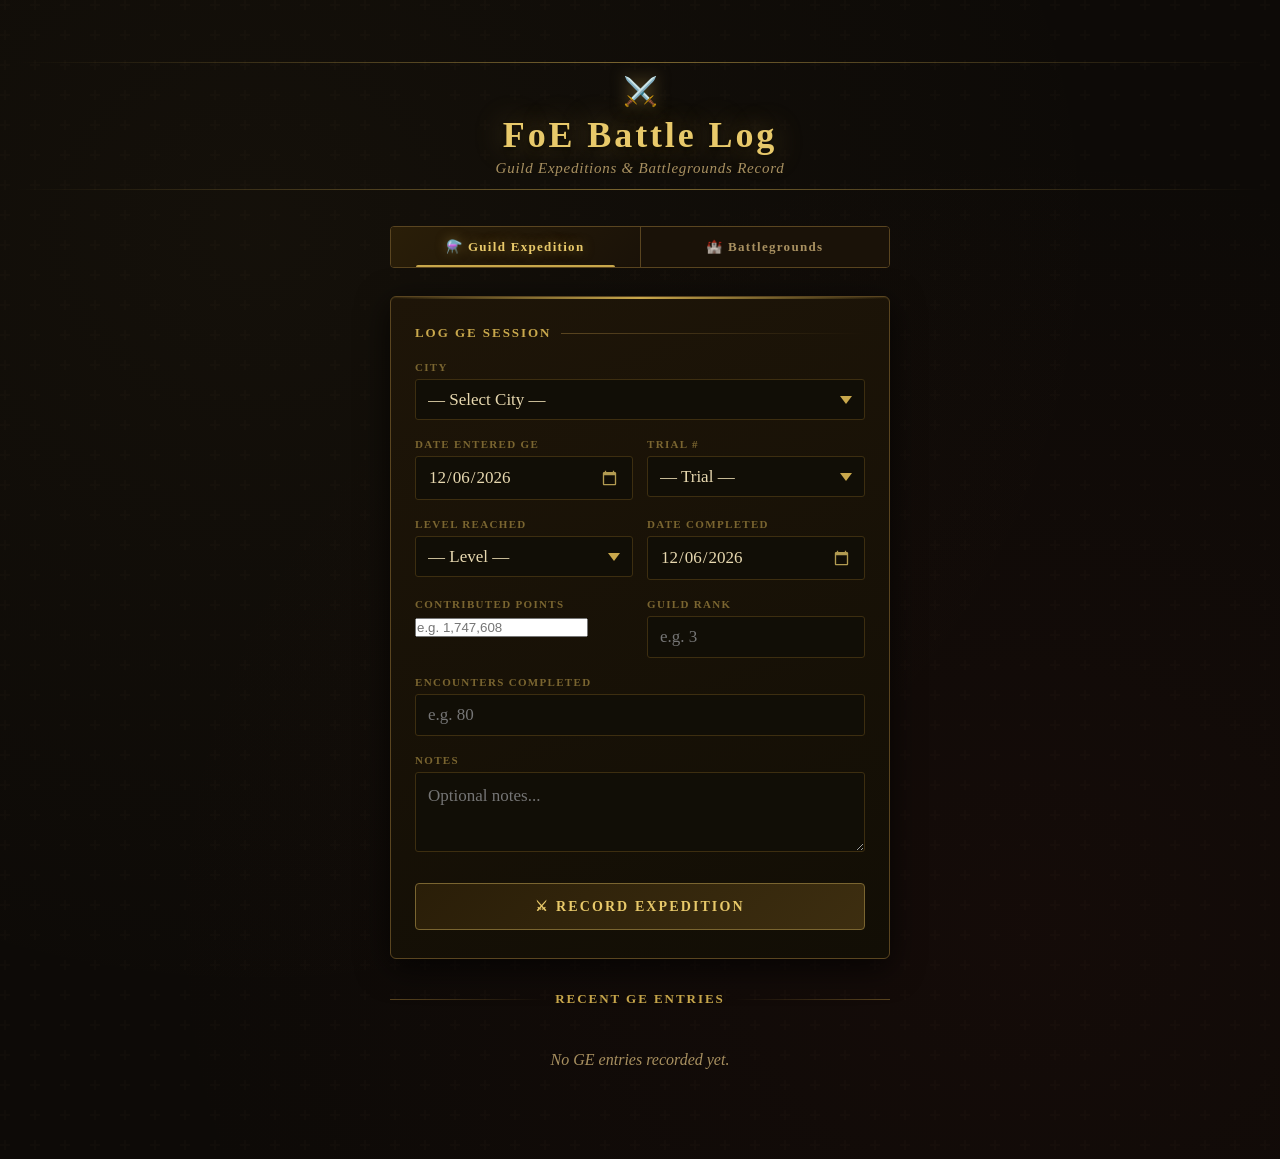
==== FoE_Log.html @ 87263dfb "number format update" ====
<!DOCTYPE html>
<html lang="en"><head>
<meta http-equiv="content-type" content="text/html; charset=UTF-8"><div style="display: none;"></div>
<meta charset="UTF-8">
<meta name="viewport" content="width=device-width, initial-scale=1.0">
<title>FoE — Battle Log</title>
<link href="FoE_Log_files/css2.css" rel="stylesheet">
<style>
  :root {
    --bg-deep: #0d0a07;
    --bg-card: #1a1208;
    --bg-input: #110e06;
    --gold: #c9a84c;
    --gold-light: #e8c96a;
    --gold-dim: #7a6530;
    --amber: #d4820a;
    --parchment: #e8d9b0;
    --parchment-dim: #a89060;
    --red-accent: #8b2020;
    --green-accent: #2a5c2a;
    --border: #3d2e10;
    --border-gold: #5a4520;
    --shadow: rgba(0,0,0,0.7);
    --glow: rgba(201,168,76,0.15);
  }

  * { box-sizing: border-box; margin: 0; padding: 0; }

  body {
    background-color: var(--bg-deep);
    background-image:
      radial-gradient(ellipse at 20% 20%, rgba(201,168,76,0.04) 0%, transparent 60%),
      radial-gradient(ellipse at 80% 80%, rgba(139,32,32,0.06) 0%, transparent 60%),
      url("data:image/svg+xml,%3Csvg width='60' height='60' viewBox='0 0 60 60' xmlns='http://www.w3.org/2000/svg'%3E%3Cg fill='none' fill-rule='evenodd'%3E%3Cg fill='%23c9a84c' fill-opacity='0.02'%3E%3Cpath d='M36 34v-4h-2v4h-4v2h4v4h2v-4h4v-2h-4zm0-30V0h-2v4h-4v2h4v4h2V6h4V4h-4zM6 34v-4H4v4H0v2h4v4h2v-4h4v-2H6zM6 4V0H4v4H0v2h4v4h2V6h4V4H6z'/%3E%3C/g%3E%3C/g%3E%3C/svg%3E");
    color: var(--parchment);
    font-family: 'Crimson Text', Georgia, serif;
    font-size: 18px;
    min-height: 100vh;
    padding: 20px 16px 60px;
  }

  /* Header */
  .header {
    text-align: center;
    padding: 30px 0 24px;
    position: relative;
  }
  .header::before, .header::after {
    content: '';
    display: block;
    height: 1px;
    background: linear-gradient(to right, transparent, var(--gold-dim), transparent);
    margin: 12px 0;
  }
  .header h1 {
    font-family: 'Cinzel', serif;
    font-size: clamp(22px, 6vw, 36px);
    font-weight: 700;
    color: var(--gold-light);
    letter-spacing: 0.08em;
    text-shadow: 0 0 30px rgba(201,168,76,0.4), 0 2px 4px rgba(0,0,0,0.8);
  }
  .header .subtitle {
    font-family: 'Crimson Text', serif;
    font-style: italic;
    color: var(--parchment-dim);
    font-size: 15px;
    margin-top: 4px;
    letter-spacing: 0.05em;
  }
  .crown {
    font-size: 28px;
    display: block;
    margin-bottom: 6px;
    filter: drop-shadow(0 0 8px rgba(201,168,76,0.6));
  }

  /* Tabs */
  .tabs {
    display: flex;
    gap: 0;
    margin: 0 auto 28px;
    max-width: 500px;
    border: 1px solid var(--border-gold);
    border-radius: 4px;
    overflow: hidden;
  }
  .tab-btn {
    flex: 1;
    padding: 12px 8px;
    background: var(--bg-card);
    border: none;
    color: var(--parchment-dim);
    font-family: 'Cinzel', serif;
    font-size: 13px;
    font-weight: 600;
    letter-spacing: 0.1em;
    cursor: pointer;
    transition: all 0.25s ease;
    position: relative;
  }
  .tab-btn:first-child { border-right: 1px solid var(--border-gold); }
  .tab-btn.active {
    background: linear-gradient(135deg, #2a1e08, #1a1208);
    color: var(--gold-light);
    text-shadow: 0 0 12px rgba(201,168,76,0.5);
  }
  .tab-btn.active::after {
    content: '';
    position: absolute;
    bottom: 0; left: 10%; right: 10%;
    height: 2px;
    background: var(--gold);
    border-radius: 2px 2px 0 0;
  }
  .tab-btn:hover:not(.active) { color: var(--parchment); background: #1f1609; }

  /* Form Card */
  .form-card {
    background: linear-gradient(160deg, #1e1508, #120e05);
    border: 1px solid var(--border-gold);
    border-radius: 6px;
    padding: 28px 24px;
    max-width: 500px;
    margin: 0 auto 32px;
    box-shadow: 0 8px 32px var(--shadow), inset 0 1px 0 rgba(201,168,76,0.1);
    position: relative;
    overflow: hidden;
  }
  .form-card::before {
    content: '';
    position: absolute;
    top: 0; left: 0; right: 0;
    height: 2px;
    background: linear-gradient(to right, transparent, var(--gold), transparent);
  }

  .section-title {
    font-family: 'Cinzel', serif;
    font-size: 13px;
    font-weight: 600;
    color: var(--gold);
    letter-spacing: 0.15em;
    text-transform: uppercase;
    margin-bottom: 20px;
    display: flex;
    align-items: center;
    gap: 10px;
  }
  .section-title::after {
    content: '';
    flex: 1;
    height: 1px;
    background: linear-gradient(to right, var(--border-gold), transparent);
  }

  .field {
    margin-bottom: 18px;
  }
  label {
    display: block;
    font-family: 'Cinzel', serif;
    font-size: 11px;
    font-weight: 600;
    letter-spacing: 0.12em;
    color: var(--gold-dim);
    text-transform: uppercase;
    margin-bottom: 6px;
  }

  select, input[type="date"], input[type="number"], textarea {
    width: 100%;
    background: var(--bg-input);
    border: 1px solid var(--border);
    border-radius: 3px;
    color: var(--parchment);
    font-family: 'Crimson Text', serif;
    font-size: 17px;
    padding: 10px 12px;
    outline: none;
    transition: border-color 0.2s, box-shadow 0.2s;
    -webkit-appearance: none;
    appearance: none;
  }
  select {
    background-image: url("data:image/svg+xml,%3Csvg xmlns='http://www.w3.org/2000/svg' width='12' height='8' viewBox='0 0 12 8'%3E%3Cpath fill='%23c9a84c' d='M6 8L0 0h12z'/%3E%3C/svg%3E");
    background-repeat: no-repeat;
    background-position: right 12px center;
    padding-right: 36px;
  }
  select:focus, input:focus, textarea:focus {
    border-color: var(--gold-dim);
    box-shadow: 0 0 0 2px var(--glow);
  }
  select option { background: #1a1208; }
  textarea {
    resize: vertical;
    min-height: 80px;
    line-height: 1.5;
  }
  input[type="date"]::-webkit-calendar-picker-indicator {
    filter: invert(0.7) sepia(1) saturate(2) hue-rotate(5deg);
    opacity: 0.7;
  }

  .field-row {
    display: grid;
    grid-template-columns: 1fr 1fr;
    gap: 14px;
  }

  /* Submit Button */
  .submit-btn {
    width: 100%;
    padding: 14px;
    background: linear-gradient(135deg, #2a1e08, #3d2e10);
    border: 1px solid var(--gold-dim);
    border-radius: 4px;
    color: var(--gold-light);
    font-family: 'Cinzel', serif;
    font-size: 14px;
    font-weight: 700;
    letter-spacing: 0.15em;
    text-transform: uppercase;
    cursor: pointer;
    transition: all 0.25s ease;
    margin-top: 8px;
    position: relative;
    overflow: hidden;
  }
  .submit-btn::before {
    content: '';
    position: absolute;
    top: 0; left: -100%;
    width: 100%; height: 100%;
    background: linear-gradient(90deg, transparent, rgba(201,168,76,0.08), transparent);
    transition: left 0.4s ease;
  }
  .submit-btn:hover { border-color: var(--gold); color: var(--gold-light); box-shadow: 0 0 16px var(--glow); }
  .submit-btn:hover::before { left: 100%; }
  .submit-btn:active { transform: scale(0.98); }
  .submit-btn:disabled { opacity: 0.5; cursor: not-allowed; }

  /* Status message */
  .status-msg {
    text-align: center;
    padding: 10px;
    border-radius: 3px;
    font-family: 'Cinzel', serif;
    font-size: 12px;
    letter-spacing: 0.1em;
    margin-top: 14px;
    display: none;
  }
  .status-msg.success { background: rgba(42,92,42,0.3); border: 1px solid #3a7a3a; color: #8fcc8f; display: block; }
  .status-msg.error { background: rgba(139,32,32,0.3); border: 1px solid #8b2020; color: #cc7070; display: block; }
  .status-msg.sending { background: rgba(201,168,76,0.1); border: 1px solid var(--border-gold); color: var(--gold-dim); display: block; }

  /* Log Section */
  .log-section {
    max-width: 500px;
    margin: 0 auto;
  }
  .log-header {
    font-family: 'Cinzel', serif;
    font-size: 13px;
    font-weight: 600;
    color: var(--gold);
    letter-spacing: 0.15em;
    text-transform: uppercase;
    margin-bottom: 14px;
    display: flex;
    align-items: center;
    gap: 10px;
  }
  .log-header::before, .log-header::after {
    content: '';
    flex: 1;
    height: 1px;
    background: linear-gradient(to right, transparent, var(--border-gold));
  }
  .log-header::before { background: linear-gradient(to left, transparent, var(--border-gold)); }

  .log-entry {
    background: #13100600;
    border: 1px solid var(--border);
    border-radius: 4px;
    padding: 14px 16px;
    margin-bottom: 10px;
    position: relative;
    transition: border-color 0.2s;
  }
  .log-entry:hover { border-color: var(--border-gold); }
  .log-entry-type {
    font-family: 'Cinzel', serif;
    font-size: 10px;
    font-weight: 700;
    letter-spacing: 0.2em;
    padding: 2px 8px;
    border-radius: 2px;
    display: inline-block;
    margin-bottom: 8px;
  }
  .log-entry-type.ge { background: rgba(42,92,42,0.4); color: #8fcc8f; border: 1px solid #3a6a3a; }
  .log-entry-type.gbg { background: rgba(139,32,32,0.4); color: #cc8f8f; border: 1px solid #6a3a3a; }

  .log-entry-main {
    font-size: 16px;
    color: var(--parchment);
    margin-bottom: 4px;
  }
  .log-entry-main strong { color: var(--gold-light); }
  .log-entry-meta {
    font-size: 14px;
    color: var(--parchment-dim);
    font-style: italic;
  }
  .log-entry-notes {
    font-size: 14px;
    color: var(--parchment-dim);
    margin-top: 6px;
    padding-top: 6px;
    border-top: 1px solid var(--border);
  }
  .log-empty {
    text-align: center;
    color: var(--parchment-dim);
    font-style: italic;
    padding: 30px 0;
    font-size: 16px;
  }

  .tab-content { display: none; }
  .tab-content.active { display: block; }

  /* Decorative divider */
  .divider {
    text-align: center;
    color: var(--gold-dim);
    font-size: 18px;
    margin: 8px 0 24px;
    letter-spacing: 0.3em;
    opacity: 0.6;
  }
</style>
</head>
<body>

<div class="header">
  <span class="crown">⚔️</span>
  <h1>FoE Battle Log</h1>
  <p class="subtitle">Guild Expeditions &amp; Battlegrounds Record</p>
</div>

<div class="tabs">
  <button class="tab-btn active" onclick="switchTab('ge')">⚗️ Guild Expedition</button>
  <button class="tab-btn" onclick="switchTab('gbg')">🏰 Battlegrounds</button>
</div>

<!-- GE FORM -->
<div id="tab-ge" class="tab-content active">
  <div class="form-card">
    <div class="section-title">Log GE Session</div>

    <div class="field">
      <label>City</label>
      <select id="ge-city">
        <option value="" selected="selected">— Select City —</option>
        <option value="CTHG">Carthage (CTHG)</option>
        <option value="PMTHS">Prometheopolis (PMTHS)</option>
      </select>
    </div>

    <div class="field-row">
      <div class="field">
        <label>Date Entered GE</label>
        <input type="date" id="ge-date-entered" value="2026-04-09">
      </div>
      <div class="field">
        <label>Trial #</label>
        <select id="ge-trial">
          <option value="" selected="selected">— Trial —</option>
          <!-- populated by JS -->
        <option value="1">Trial 1</option><option value="2">Trial 2</option><option value="3">Trial 3</option><option value="4">Trial 4</option><option value="5">Trial 5</option><option value="6">Trial 6</option><option value="7">Trial 7</option><option value="8">Trial 8</option><option value="9">Trial 9</option><option value="10">Trial 10</option><option value="11">Trial 11</option><option value="12">Trial 12</option><option value="13">Trial 13</option><option value="14">Trial 14</option><option value="15">Trial 15</option><option value="16">Trial 16</option><option value="17">Trial 17</option><option value="18">Trial 18</option><option value="19">Trial 19</option><option value="20">Trial 20</option><option value="21">Trial 21</option><option value="22">Trial 22</option><option value="23">Trial 23</option><option value="24">Trial 24</option><option value="25">Trial 25</option><option value="26">Trial 26</option><option value="27">Trial 27</option><option value="28">Trial 28</option><option value="29">Trial 29</option><option value="30">Trial 30</option></select>
      </div>
    </div>

    <div class="field-row">
      <div class="field">
        <label>Level Reached</label>
        <select id="ge-level">
          <option value="" selected="selected">— Level —</option>
          <option value="L1 Complete">Level 1 Complete</option>
          <option value="L2 Complete">Level 2 Complete</option>
          <option value="L3 Complete">Level 3 Complete</option>
          <option value="L4 Complete">Level 4 Complete</option>
          <option value="L5 Complete">Level 5 Complete</option>
          <option disabled="disabled">──────</option>
          <option value="L5 Incomplete">Level 5 Incomplete</option>
          <option value="L4 Incomplete">Level 4 Incomplete</option>
          <option value="L3 Incomplete">Level 3 Incomplete</option>
          <option value="L2 Incomplete">Level 2 Incomplete</option>
          <option value="L1 Incomplete">Level 1 Incomplete</option>
        </select>
      </div>
      <div class="field">
        <label>Date Completed</label>
        <input type="date" id="ge-date-completed" value="2026-04-09">
      </div>
    </div>

    <div class="field-row">
      <div class="field">
        <label>Contributed Points</label>
        <input type="text" id="ge-points" placeholder="e.g. 1,747,608" inputmode="numeric">
      </div>
      <div class="field">
        <label>Guild Rank</label>
        <input type="number" id="ge-rank" min="1" placeholder="e.g. 3">
      </div>
    </div>

    <div class="field">
      <label>Encounters Completed</label>
      <input type="number" id="ge-enc-completed" min="0" placeholder="e.g. 80">
    </div>

    <div class="field">
      <label>Notes</label>
      <textarea id="ge-notes" placeholder="Optional notes..."></textarea>
    </div>

    <button class="submit-btn" onclick="submitGE()">⚔ Record Expedition</button>
    <div class="status-msg" id="ge-status"></div>
  </div>

  <div class="log-section">
    <div class="log-header">Recent GE Entries</div>
    <div id="ge-log-list"><div class="log-empty">No GE entries recorded yet.</div></div>
  </div>
</div>

<!-- GBG FORM -->
<div id="tab-gbg" class="tab-content">
  <div class="form-card">
    <div class="section-title">Log GBG Season</div>

    <div class="field">
      <label>City</label>
      <select id="gbg-city">
        <option value="" selected="selected">— Select City —</option>
        <option value="CTHG">Carthage (CTHG)</option>
        <option value="PMTHS">Prometheopolis (PMTHS)</option>
      </select>
    </div>

    <div class="field-row">
      <div class="field">
        <label>Trial #</label>
        <select id="gbg-trial">
          <option value="" selected="selected">— Trial —</option>
          <!-- populated by JS -->
        <option value="1">Trial 1</option><option value="2">Trial 2</option><option value="3">Trial 3</option><option value="4">Trial 4</option><option value="5">Trial 5</option><option value="6">Trial 6</option><option value="7">Trial 7</option><option value="8">Trial 8</option><option value="9">Trial 9</option><option value="10">Trial 10</option><option value="11">Trial 11</option><option value="12">Trial 12</option><option value="13">Trial 13</option><option value="14">Trial 14</option><option value="15">Trial 15</option><option value="16">Trial 16</option><option value="17">Trial 17</option><option value="18">Trial 18</option><option value="19">Trial 19</option><option value="20">Trial 20</option><option value="21">Trial 21</option><option value="22">Trial 22</option><option value="23">Trial 23</option><option value="24">Trial 24</option><option value="25">Trial 25</option><option value="26">Trial 26</option><option value="27">Trial 27</option><option value="28">Trial 28</option><option value="29">Trial 29</option><option value="30">Trial 30</option></select>
      </div>
      <div class="field">
        <label>Battles Fought</label>
        <input type="number" id="gbg-battles" min="0" placeholder="e.g. 392">
      </div>
    </div>

    <div class="field-row">
      <div class="field">
        <label>Start Date</label>
        <input type="date" id="gbg-start-date">
      </div>
      <div class="field">
        <label>End Date</label>
        <input type="date" id="gbg-end-date" value="2026-04-09">
      </div>
    </div>

    <div class="field">
      <label>Peak Attrition Reached</label>
      <input type="number" id="gbg-attrition" min="0" placeholder="e.g. 72">
    </div>

    <div class="field">
      <label>Notes</label>
      <textarea id="gbg-notes" placeholder="Optional notes..."></textarea>
    </div>

    <button class="submit-btn" onclick="submitGBG()">🏰 Record Season</button>
    <div class="status-msg" id="gbg-status"></div>
  </div>

  <div class="log-section">
    <div class="log-header">Recent GBG Entries</div>
    <div id="gbg-log-list"><div class="log-empty">No GBG entries recorded yet.</div></div>
  </div>
</div>

<script>
  const WEBHOOK_URL = 'https://script.google.com/macros/s/AKfycbxNYEEwmsD7efYBUGdLxZzapGQYMzAYCCLe2t7UrInHN3AwfoER9gnpfr6blcuhulKsnQ/exec';
  const LOCAL_KEY_GE = 'foe_ge_log';
  const LOCAL_KEY_GBG = 'foe_gbg_log';

  // Populate trial dropdowns
  function populateTrials() {
    const geSelect = document.getElementById('ge-trial');
    const gbgSelect = document.getElementById('gbg-trial');
    for (let i = 1; i <= 30; i++) {
      geSelect.innerHTML += `<option value="${i}">Trial ${i}</option>`;
      gbgSelect.innerHTML += `<option value="${i}">Trial ${i}</option>`;
    }
  }

  // Set today's date as default
  function setDefaultDates() {
    const today = new Date().toISOString().split('T')[0];
    document.getElementById('ge-date-entered').value = today;
    document.getElementById('ge-date-completed').value = today;
    document.getElementById('gbg-end-date').value = today;
  }

  // Tab switching
  function switchTab(tab) {
    document.querySelectorAll('.tab-btn').forEach((b, i) => {
      b.classList.toggle('active', (tab === 'ge' && i === 0) || (tab === 'gbg' && i === 1));
    });
    document.getElementById('tab-ge').classList.toggle('active', tab === 'ge');
    document.getElementById('tab-gbg').classList.toggle('active', tab === 'gbg');
  }

  // Status helpers
  function setStatus(id, type, msg) {
    const el = document.getElementById(id);
    el.className = `status-msg ${type}`;
    el.textContent = msg;
  }
  function clearStatus(id) {
    const el = document.getElementById(id);
    el.className = 'status-msg';
    el.textContent = '';
  }

  // Local storage helpers
  function saveLocal(key, entry) {
    const log = JSON.parse(localStorage.getItem(key) || '[]');
    log.unshift(entry); // newest first
    localStorage.setItem(key, JSON.stringify(log));
  }
  function getLocal(key) {
    return JSON.parse(localStorage.getItem(key) || '[]');
  }

  // Render log entries
  function renderGELog() {
    const log = getLocal(LOCAL_KEY_GE);
    const container = document.getElementById('ge-log-list');
    if (log.length === 0) {
      container.innerHTML = '<div class="log-empty">No GE entries recorded yet.</div>';
      return;
    }
    container.innerHTML = log.slice(0, 10).map(e => `
      <div class="log-entry">
        <span class="log-entry-type ge">GE</span>
        <div class="log-entry-main"><strong>${e.city}</strong> — Trial ${e.trial} — ${e.levelCompleted}</div>
        <div class="log-entry-meta">Entered: ${e.dateEntered}${e.dateCompleted ? ' · Completed: ' + e.dateCompleted : ''}</div>
        <div class="log-entry-meta">${e.contributedPoints ? 'Points: ' + Number(e.contributedPoints).toLocaleString() : ''}${e.guildRank ? ' · Rank: #' + e.guildRank : ''}${e.encCompleted ? ' · Encounters: ' + e.encCompleted + '/' + (e.encAvailable || '?') : ''}</div>
        ${e.notes ? `<div class="log-entry-notes">${e.notes}</div>` : ''}
      </div>
    `).join('');
  }

  function renderGBGLog() {
    const log = getLocal(LOCAL_KEY_GBG);
    const container = document.getElementById('gbg-log-list');
    if (log.length === 0) {
      container.innerHTML = '<div class="log-empty">No GBG entries recorded yet.</div>';
      return;
    }
    container.innerHTML = log.slice(0, 10).map(e => `
      <div class="log-entry">
        <span class="log-entry-type gbg">GBG</span>
        <div class="log-entry-main"><strong>${e.city}</strong> — Trial ${e.trial} — ${e.battlesFought} battles</div>
        <div class="log-entry-meta">${e.startDate} → ${e.endDate} · Peak attrition: ${e.peakAttrition || '—'}</div>
        ${e.notes ? `<div class="log-entry-notes">${e.notes}</div>` : ''}
      </div>
    `).join('');
  }

  // Submit GE
  async function submitGE() {
    clearStatus('ge-status');
    const city = document.getElementById('ge-city').value;
    const dateEntered = document.getElementById('ge-date-entered').value;
    const trial = document.getElementById('ge-trial').value;
    const levelCompleted = document.getElementById('ge-level').value;
    const dateCompleted = document.getElementById('ge-date-completed').value;
    const contributedPoints = document.getElementById('ge-points').value.replace(/,/g, '');
    const guildRank = document.getElementById('ge-rank').value;
    const encCompleted = document.getElementById('ge-enc-completed').value;
    const encAvailable = 64; // Standard GE cap — hardcoded, update here if InnoGames changes it
    const notes = document.getElementById('ge-notes').value.trim();

    if (!city || !dateEntered || !trial || !levelCompleted) {
      setStatus('ge-status', 'error', 'Please fill in all required fields.');
      return;
    }

    const entry = { formType: 'GE', city, dateEntered, trial, levelCompleted, dateCompleted, contributedPoints, guildRank, encCompleted, encAvailable, notes };

    const btn = document.querySelector('#tab-ge .submit-btn');
    btn.disabled = true;
    setStatus('ge-status', 'sending', 'Recording expedition...');

    try {
      await fetch(WEBHOOK_URL, {
        method: 'POST',
        mode: 'no-cors',
        headers: { 'Content-Type': 'application/json' },
        body: JSON.stringify(entry)
      });
      saveLocal(LOCAL_KEY_GE, entry);
      renderGELog();
      setStatus('ge-status', 'success', '⚔ Expedition recorded successfully!');
      // Reset form
      document.getElementById('ge-city').value = '';
      document.getElementById('ge-trial').value = '';
      document.getElementById('ge-level').value = '';
      document.getElementById('ge-points').value = '';
      document.getElementById('ge-rank').value = '';
      document.getElementById('ge-enc-completed').value = '';
      document.getElementById('ge-notes').value = '';
    } catch (err) {
      setStatus('ge-status', 'error', 'Failed to send. Check your connection.');
    } finally {
      btn.disabled = false;
    }
  }

  // Submit GBG
  async function submitGBG() {
    clearStatus('gbg-status');
    const city = document.getElementById('gbg-city').value;
    const trial = document.getElementById('gbg-trial').value;
    const startDate = document.getElementById('gbg-start-date').value;
    const endDate = document.getElementById('gbg-end-date').value;
    const battlesFought = document.getElementById('gbg-battles').value;
    const peakAttrition = document.getElementById('gbg-attrition').value;
    const notes = document.getElementById('gbg-notes').value.trim();

    if (!city || !trial || !startDate || !endDate || !battlesFought) {
      setStatus('gbg-status', 'error', 'Please fill in all required fields.');
      return;
    }

    const entry = { formType: 'GBG', city, trial, startDate, endDate, battlesFought, peakAttrition, notes };

    const btn = document.querySelector('#tab-gbg .submit-btn');
    btn.disabled = true;
    setStatus('gbg-status', 'sending', 'Recording season...');

    try {
      await fetch(WEBHOOK_URL, {
        method: 'POST',
        mode: 'no-cors',
        headers: { 'Content-Type': 'application/json' },
        body: JSON.stringify(entry)
      });
      saveLocal(LOCAL_KEY_GBG, entry);
      renderGBGLog();
      setStatus('gbg-status', 'success', '🏰 Season recorded successfully!');
      // Reset form
      document.getElementById('gbg-city').value = '';
      document.getElementById('gbg-trial').value = '';
      document.getElementById('gbg-battles').value = '';
      document.getElementById('gbg-attrition').value = '';
      document.getElementById('gbg-notes').value = '';
    } catch (err) {
      setStatus('gbg-status', 'error', 'Failed to send. Check your connection.');
    } finally {
      btn.disabled = false;
    }
  }

  // Comma-format the Contributed Points field as user types
  document.getElementById('ge-points').addEventListener('input', function() {
    const raw = this.value.replace(/[^0-9]/g, '');
    this.value = raw ? Number(raw).toLocaleString() : '';
  });

  // Init
  populateTrials();
  setDefaultDates();
  renderGELog();
  renderGBGLog();
</script>


</body></html>
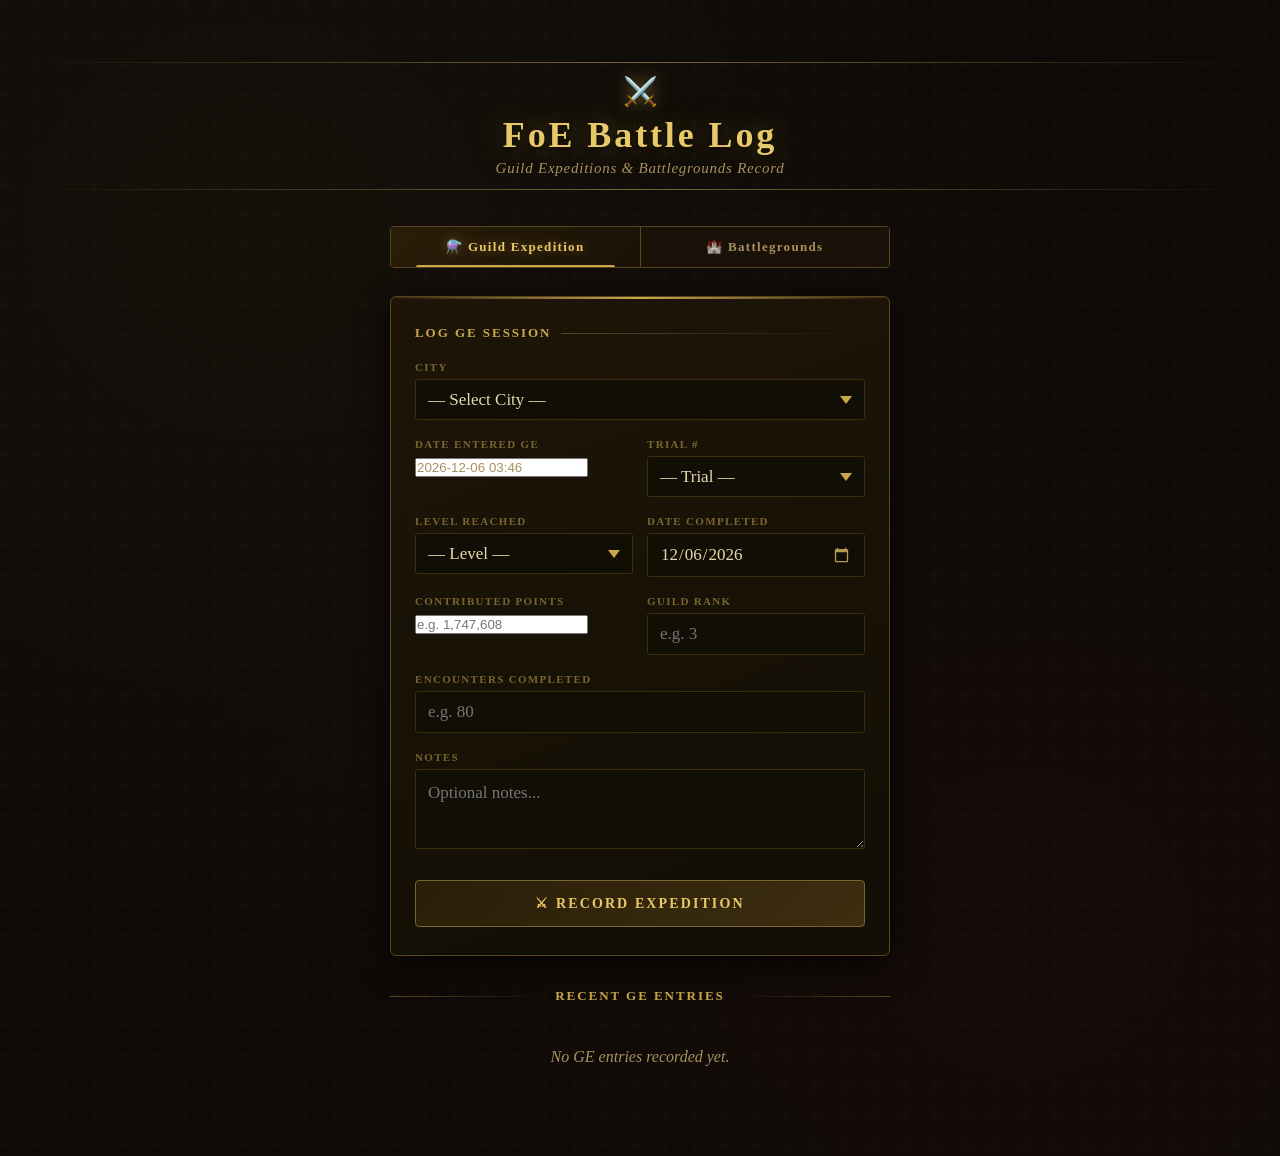
==== commit 54eb4142: "datetime update" ====
--- a/FoE_Log.html
+++ b/FoE_Log.html
@@ -1,6 +1,6 @@
 <!DOCTYPE html>
-<html lang="en"><head>
-<meta http-equiv="content-type" content="text/html; charset=UTF-8"><div style="display: none;"></div>
+<html lang="en"><head><div style="display: none;"></div>
+<meta http-equiv="content-type" content="text/html; charset=UTF-8"></head><body><div style="display: none;"></div>
 <meta charset="UTF-8">
 <meta name="viewport" content="width=device-width, initial-scale=1.0">
 <title>FoE — Battle Log</title>
@@ -343,8 +343,8 @@
     opacity: 0.6;
   }
 </style>
-</head>
-<body>
+
+
 
 <div class="header">
   <span class="crown">⚔️</span>
@@ -374,14 +374,14 @@
     <div class="field-row">
       <div class="field">
         <label>Date Entered GE</label>
-        <input type="date" id="ge-date-entered" value="2026-04-09">
+        <input type="text" id="ge-date-entered" readonly="readonly" style="color: var(--parchment-dim); cursor: default;" value="2026-04-10 14:43">
       </div>
       <div class="field">
         <label>Trial #</label>
         <select id="ge-trial">
           <option value="" selected="selected">— Trial —</option>
           <!-- populated by JS -->
-        <option value="1">Trial 1</option><option value="2">Trial 2</option><option value="3">Trial 3</option><option value="4">Trial 4</option><option value="5">Trial 5</option><option value="6">Trial 6</option><option value="7">Trial 7</option><option value="8">Trial 8</option><option value="9">Trial 9</option><option value="10">Trial 10</option><option value="11">Trial 11</option><option value="12">Trial 12</option><option value="13">Trial 13</option><option value="14">Trial 14</option><option value="15">Trial 15</option><option value="16">Trial 16</option><option value="17">Trial 17</option><option value="18">Trial 18</option><option value="19">Trial 19</option><option value="20">Trial 20</option><option value="21">Trial 21</option><option value="22">Trial 22</option><option value="23">Trial 23</option><option value="24">Trial 24</option><option value="25">Trial 25</option><option value="26">Trial 26</option><option value="27">Trial 27</option><option value="28">Trial 28</option><option value="29">Trial 29</option><option value="30">Trial 30</option></select>
+        <option value="1">Trial 1</option><option value="2">Trial 2</option><option value="3">Trial 3</option><option value="4">Trial 4</option><option value="5">Trial 5</option><option value="6">Trial 6</option><option value="7">Trial 7</option><option value="8">Trial 8</option><option value="9">Trial 9</option><option value="10">Trial 10</option><option value="11">Trial 11</option><option value="12">Trial 12</option><option value="13">Trial 13</option><option value="14">Trial 14</option><option value="15">Trial 15</option><option value="16">Trial 16</option><option value="17">Trial 17</option><option value="18">Trial 18</option><option value="19">Trial 19</option><option value="20">Trial 20</option><option value="21">Trial 21</option><option value="22">Trial 22</option><option value="23">Trial 23</option><option value="24">Trial 24</option><option value="25">Trial 25</option><option value="26">Trial 26</option><option value="27">Trial 27</option><option value="28">Trial 28</option><option value="29">Trial 29</option><option value="30">Trial 30</option><option value="1">Trial 1</option><option value="2">Trial 2</option><option value="3">Trial 3</option><option value="4">Trial 4</option><option value="5">Trial 5</option><option value="6">Trial 6</option><option value="7">Trial 7</option><option value="8">Trial 8</option><option value="9">Trial 9</option><option value="10">Trial 10</option><option value="11">Trial 11</option><option value="12">Trial 12</option><option value="13">Trial 13</option><option value="14">Trial 14</option><option value="15">Trial 15</option><option value="16">Trial 16</option><option value="17">Trial 17</option><option value="18">Trial 18</option><option value="19">Trial 19</option><option value="20">Trial 20</option><option value="21">Trial 21</option><option value="22">Trial 22</option><option value="23">Trial 23</option><option value="24">Trial 24</option><option value="25">Trial 25</option><option value="26">Trial 26</option><option value="27">Trial 27</option><option value="28">Trial 28</option><option value="29">Trial 29</option><option value="30">Trial 30</option></select>
       </div>
     </div>
 
@@ -405,7 +405,7 @@
       </div>
       <div class="field">
         <label>Date Completed</label>
-        <input type="date" id="ge-date-completed" value="2026-04-09">
+        <input type="date" id="ge-date-completed" value="2026-04-10">
       </div>
     </div>
 
@@ -460,7 +460,7 @@
         <select id="gbg-trial">
           <option value="" selected="selected">— Trial —</option>
           <!-- populated by JS -->
-        <option value="1">Trial 1</option><option value="2">Trial 2</option><option value="3">Trial 3</option><option value="4">Trial 4</option><option value="5">Trial 5</option><option value="6">Trial 6</option><option value="7">Trial 7</option><option value="8">Trial 8</option><option value="9">Trial 9</option><option value="10">Trial 10</option><option value="11">Trial 11</option><option value="12">Trial 12</option><option value="13">Trial 13</option><option value="14">Trial 14</option><option value="15">Trial 15</option><option value="16">Trial 16</option><option value="17">Trial 17</option><option value="18">Trial 18</option><option value="19">Trial 19</option><option value="20">Trial 20</option><option value="21">Trial 21</option><option value="22">Trial 22</option><option value="23">Trial 23</option><option value="24">Trial 24</option><option value="25">Trial 25</option><option value="26">Trial 26</option><option value="27">Trial 27</option><option value="28">Trial 28</option><option value="29">Trial 29</option><option value="30">Trial 30</option></select>
+        <option value="1">Trial 1</option><option value="2">Trial 2</option><option value="3">Trial 3</option><option value="4">Trial 4</option><option value="5">Trial 5</option><option value="6">Trial 6</option><option value="7">Trial 7</option><option value="8">Trial 8</option><option value="9">Trial 9</option><option value="10">Trial 10</option><option value="11">Trial 11</option><option value="12">Trial 12</option><option value="13">Trial 13</option><option value="14">Trial 14</option><option value="15">Trial 15</option><option value="16">Trial 16</option><option value="17">Trial 17</option><option value="18">Trial 18</option><option value="19">Trial 19</option><option value="20">Trial 20</option><option value="21">Trial 21</option><option value="22">Trial 22</option><option value="23">Trial 23</option><option value="24">Trial 24</option><option value="25">Trial 25</option><option value="26">Trial 26</option><option value="27">Trial 27</option><option value="28">Trial 28</option><option value="29">Trial 29</option><option value="30">Trial 30</option><option value="1">Trial 1</option><option value="2">Trial 2</option><option value="3">Trial 3</option><option value="4">Trial 4</option><option value="5">Trial 5</option><option value="6">Trial 6</option><option value="7">Trial 7</option><option value="8">Trial 8</option><option value="9">Trial 9</option><option value="10">Trial 10</option><option value="11">Trial 11</option><option value="12">Trial 12</option><option value="13">Trial 13</option><option value="14">Trial 14</option><option value="15">Trial 15</option><option value="16">Trial 16</option><option value="17">Trial 17</option><option value="18">Trial 18</option><option value="19">Trial 19</option><option value="20">Trial 20</option><option value="21">Trial 21</option><option value="22">Trial 22</option><option value="23">Trial 23</option><option value="24">Trial 24</option><option value="25">Trial 25</option><option value="26">Trial 26</option><option value="27">Trial 27</option><option value="28">Trial 28</option><option value="29">Trial 29</option><option value="30">Trial 30</option></select>
       </div>
       <div class="field">
         <label>Battles Fought</label>
@@ -475,7 +475,7 @@
       </div>
       <div class="field">
         <label>End Date</label>
-        <input type="date" id="gbg-end-date" value="2026-04-09">
+        <input type="date" id="gbg-end-date" value="2026-04-10">
       </div>
     </div>
 
@@ -514,12 +514,20 @@
     }
   }
 
+  // Get current datetime as YYYY-MM-DD HH:MM (24hr)
+  function getNow() {
+    const now = new Date();
+    const date = now.toLocaleDateString('en-CA'); // YYYY-MM-DD
+    const hours = String(now.getHours()).padStart(2, '0');
+    const mins = String(now.getMinutes()).padStart(2, '0');
+    return `${date} ${hours}:${mins}`;
+  }
+
   // Set today's date as default
   function setDefaultDates() {
-    const today = new Date().toISOString().split('T')[0];
-    document.getElementById('ge-date-entered').value = today;
-    document.getElementById('ge-date-completed').value = today;
-    document.getElementById('gbg-end-date').value = today;
+    document.getElementById('ge-date-entered').value = getNow();
+    document.getElementById('ge-date-completed').value = new Date().toLocaleDateString('en-CA');
+    document.getElementById('gbg-end-date').value = new Date().toLocaleDateString('en-CA');
   }
 
   // Tab switching
@@ -593,7 +601,8 @@
   async function submitGE() {
     clearStatus('ge-status');
     const city = document.getElementById('ge-city').value;
-    const dateEntered = document.getElementById('ge-date-entered').value;
+    const dateEntered = getNow();
+    document.getElementById('ge-date-entered').value = dateEntered;
     const trial = document.getElementById('ge-trial').value;
     const levelCompleted = document.getElementById('ge-level').value;
     const dateCompleted = document.getElementById('ge-date-completed').value;
@@ -626,6 +635,7 @@
       setStatus('ge-status', 'success', '⚔ Expedition recorded successfully!');
       // Reset form
       document.getElementById('ge-city').value = '';
+      document.getElementById('ge-date-entered').value = getNow();
       document.getElementById('ge-trial').value = '';
       document.getElementById('ge-level').value = '';
       document.getElementById('ge-points').value = '';
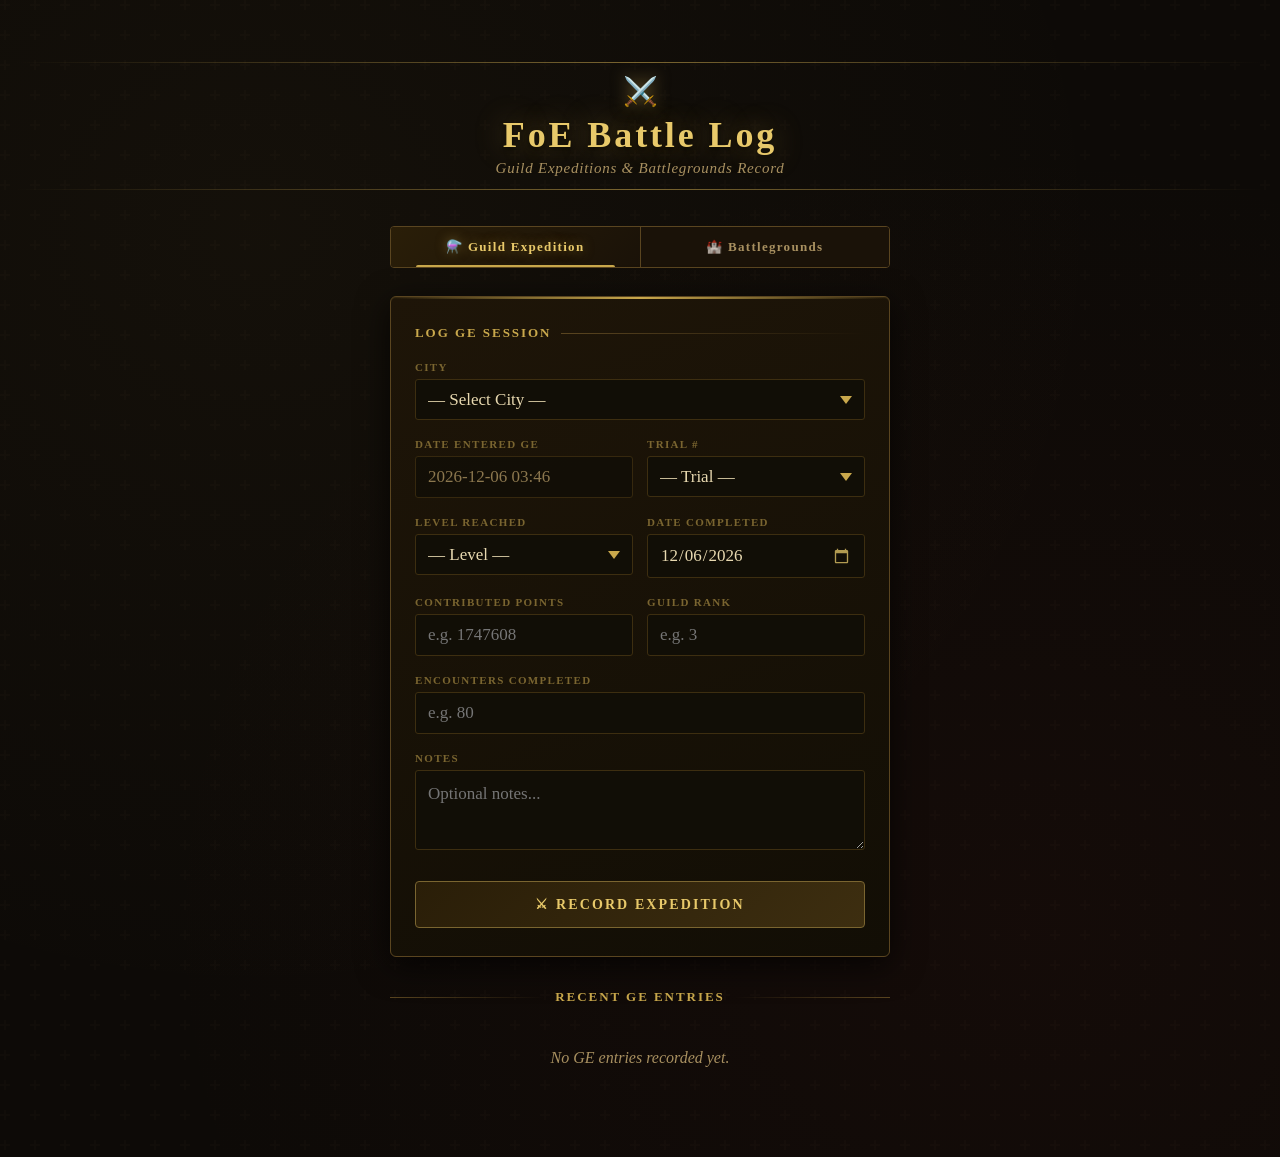
==== commit a57a4efc: "date entry fix" ====
--- a/FoE_Log.html
+++ b/FoE_Log.html
@@ -1,6 +1,6 @@
 <!DOCTYPE html>
-<html lang="en"><head><div style="display: none;"></div>
-<meta http-equiv="content-type" content="text/html; charset=UTF-8"></head><body><div style="display: none;"></div>
+<html lang="en"><head>
+<meta http-equiv="content-type" content="text/html; charset=UTF-8"><div style="display: none;"></div>
 <meta charset="UTF-8">
 <meta name="viewport" content="width=device-width, initial-scale=1.0">
 <title>FoE — Battle Log</title>
@@ -168,7 +168,7 @@
     margin-bottom: 6px;
   }
 
-  select, input[type="date"], input[type="number"], textarea {
+  select, input[type="date"], input[type="number"], input[type="text"], textarea {
     width: 100%;
     background: var(--bg-input);
     border: 1px solid var(--border);
@@ -192,7 +192,11 @@
     border-color: var(--gold-dim);
     box-shadow: 0 0 0 2px var(--glow);
   }
-  select option { background: #1a1208; }
+  input[readonly] {
+    color: var(--parchment-dim);
+    cursor: default;
+    opacity: 0.8;
+  }
   textarea {
     resize: vertical;
     min-height: 80px;
@@ -343,8 +347,8 @@
     opacity: 0.6;
   }
 </style>
-
-
+</head>
+<body>
 
 <div class="header">
   <span class="crown">⚔️</span>
@@ -374,14 +378,14 @@
     <div class="field-row">
       <div class="field">
         <label>Date Entered GE</label>
-        <input type="text" id="ge-date-entered" readonly="readonly" style="color: var(--parchment-dim); cursor: default;" value="2026-04-10 14:43">
+        <input type="text" id="ge-date-entered" readonly>
       </div>
       <div class="field">
         <label>Trial #</label>
         <select id="ge-trial">
           <option value="" selected="selected">— Trial —</option>
           <!-- populated by JS -->
-        <option value="1">Trial 1</option><option value="2">Trial 2</option><option value="3">Trial 3</option><option value="4">Trial 4</option><option value="5">Trial 5</option><option value="6">Trial 6</option><option value="7">Trial 7</option><option value="8">Trial 8</option><option value="9">Trial 9</option><option value="10">Trial 10</option><option value="11">Trial 11</option><option value="12">Trial 12</option><option value="13">Trial 13</option><option value="14">Trial 14</option><option value="15">Trial 15</option><option value="16">Trial 16</option><option value="17">Trial 17</option><option value="18">Trial 18</option><option value="19">Trial 19</option><option value="20">Trial 20</option><option value="21">Trial 21</option><option value="22">Trial 22</option><option value="23">Trial 23</option><option value="24">Trial 24</option><option value="25">Trial 25</option><option value="26">Trial 26</option><option value="27">Trial 27</option><option value="28">Trial 28</option><option value="29">Trial 29</option><option value="30">Trial 30</option><option value="1">Trial 1</option><option value="2">Trial 2</option><option value="3">Trial 3</option><option value="4">Trial 4</option><option value="5">Trial 5</option><option value="6">Trial 6</option><option value="7">Trial 7</option><option value="8">Trial 8</option><option value="9">Trial 9</option><option value="10">Trial 10</option><option value="11">Trial 11</option><option value="12">Trial 12</option><option value="13">Trial 13</option><option value="14">Trial 14</option><option value="15">Trial 15</option><option value="16">Trial 16</option><option value="17">Trial 17</option><option value="18">Trial 18</option><option value="19">Trial 19</option><option value="20">Trial 20</option><option value="21">Trial 21</option><option value="22">Trial 22</option><option value="23">Trial 23</option><option value="24">Trial 24</option><option value="25">Trial 25</option><option value="26">Trial 26</option><option value="27">Trial 27</option><option value="28">Trial 28</option><option value="29">Trial 29</option><option value="30">Trial 30</option></select>
+        <option value="1">Trial 1</option><option value="2">Trial 2</option><option value="3">Trial 3</option><option value="4">Trial 4</option><option value="5">Trial 5</option><option value="6">Trial 6</option><option value="7">Trial 7</option><option value="8">Trial 8</option><option value="9">Trial 9</option><option value="10">Trial 10</option><option value="11">Trial 11</option><option value="12">Trial 12</option><option value="13">Trial 13</option><option value="14">Trial 14</option><option value="15">Trial 15</option><option value="16">Trial 16</option><option value="17">Trial 17</option><option value="18">Trial 18</option><option value="19">Trial 19</option><option value="20">Trial 20</option><option value="21">Trial 21</option><option value="22">Trial 22</option><option value="23">Trial 23</option><option value="24">Trial 24</option><option value="25">Trial 25</option><option value="26">Trial 26</option><option value="27">Trial 27</option><option value="28">Trial 28</option><option value="29">Trial 29</option><option value="30">Trial 30</option></select>
       </div>
     </div>
 
@@ -405,14 +409,14 @@
       </div>
       <div class="field">
         <label>Date Completed</label>
-        <input type="date" id="ge-date-completed" value="2026-04-10">
+        <input type="date" id="ge-date-completed" value="2026-04-09">
       </div>
     </div>
 
     <div class="field-row">
       <div class="field">
         <label>Contributed Points</label>
-        <input type="text" id="ge-points" placeholder="e.g. 1,747,608" inputmode="numeric">
+        <input type="number" id="ge-points" min="0" placeholder="e.g. 1747608">
       </div>
       <div class="field">
         <label>Guild Rank</label>
@@ -460,7 +464,7 @@
         <select id="gbg-trial">
           <option value="" selected="selected">— Trial —</option>
           <!-- populated by JS -->
-        <option value="1">Trial 1</option><option value="2">Trial 2</option><option value="3">Trial 3</option><option value="4">Trial 4</option><option value="5">Trial 5</option><option value="6">Trial 6</option><option value="7">Trial 7</option><option value="8">Trial 8</option><option value="9">Trial 9</option><option value="10">Trial 10</option><option value="11">Trial 11</option><option value="12">Trial 12</option><option value="13">Trial 13</option><option value="14">Trial 14</option><option value="15">Trial 15</option><option value="16">Trial 16</option><option value="17">Trial 17</option><option value="18">Trial 18</option><option value="19">Trial 19</option><option value="20">Trial 20</option><option value="21">Trial 21</option><option value="22">Trial 22</option><option value="23">Trial 23</option><option value="24">Trial 24</option><option value="25">Trial 25</option><option value="26">Trial 26</option><option value="27">Trial 27</option><option value="28">Trial 28</option><option value="29">Trial 29</option><option value="30">Trial 30</option><option value="1">Trial 1</option><option value="2">Trial 2</option><option value="3">Trial 3</option><option value="4">Trial 4</option><option value="5">Trial 5</option><option value="6">Trial 6</option><option value="7">Trial 7</option><option value="8">Trial 8</option><option value="9">Trial 9</option><option value="10">Trial 10</option><option value="11">Trial 11</option><option value="12">Trial 12</option><option value="13">Trial 13</option><option value="14">Trial 14</option><option value="15">Trial 15</option><option value="16">Trial 16</option><option value="17">Trial 17</option><option value="18">Trial 18</option><option value="19">Trial 19</option><option value="20">Trial 20</option><option value="21">Trial 21</option><option value="22">Trial 22</option><option value="23">Trial 23</option><option value="24">Trial 24</option><option value="25">Trial 25</option><option value="26">Trial 26</option><option value="27">Trial 27</option><option value="28">Trial 28</option><option value="29">Trial 29</option><option value="30">Trial 30</option></select>
+        <option value="1">Trial 1</option><option value="2">Trial 2</option><option value="3">Trial 3</option><option value="4">Trial 4</option><option value="5">Trial 5</option><option value="6">Trial 6</option><option value="7">Trial 7</option><option value="8">Trial 8</option><option value="9">Trial 9</option><option value="10">Trial 10</option><option value="11">Trial 11</option><option value="12">Trial 12</option><option value="13">Trial 13</option><option value="14">Trial 14</option><option value="15">Trial 15</option><option value="16">Trial 16</option><option value="17">Trial 17</option><option value="18">Trial 18</option><option value="19">Trial 19</option><option value="20">Trial 20</option><option value="21">Trial 21</option><option value="22">Trial 22</option><option value="23">Trial 23</option><option value="24">Trial 24</option><option value="25">Trial 25</option><option value="26">Trial 26</option><option value="27">Trial 27</option><option value="28">Trial 28</option><option value="29">Trial 29</option><option value="30">Trial 30</option></select>
       </div>
       <div class="field">
         <label>Battles Fought</label>
@@ -475,7 +479,7 @@
       </div>
       <div class="field">
         <label>End Date</label>
-        <input type="date" id="gbg-end-date" value="2026-04-10">
+        <input type="date" id="gbg-end-date" value="2026-04-09">
       </div>
     </div>
 
@@ -514,7 +518,7 @@
     }
   }
 
-  // Get current datetime as YYYY-MM-DD HH:MM (24hr)
+  // Returns current local datetime as YYYY-MM-DD HH:MM (24hr)
   function getNow() {
     const now = new Date();
     const date = now.toLocaleDateString('en-CA'); // YYYY-MM-DD
@@ -523,11 +527,12 @@
     return `${date} ${hours}:${mins}`;
   }
 
-  // Set today's date as default
+  // Set default dates on load
   function setDefaultDates() {
+    const today = new Date().toISOString().split('T')[0];
     document.getElementById('ge-date-entered').value = getNow();
-    document.getElementById('ge-date-completed').value = new Date().toLocaleDateString('en-CA');
-    document.getElementById('gbg-end-date').value = new Date().toLocaleDateString('en-CA');
+    document.getElementById('ge-date-completed').value = today;
+    document.getElementById('gbg-end-date').value = today;
   }
 
   // Tab switching
@@ -601,12 +606,12 @@
   async function submitGE() {
     clearStatus('ge-status');
     const city = document.getElementById('ge-city').value;
-    const dateEntered = getNow();
-    document.getElementById('ge-date-entered').value = dateEntered;
+    document.getElementById('ge-date-entered').value = getNow();
+    const dateEntered = document.getElementById('ge-date-entered').value;
     const trial = document.getElementById('ge-trial').value;
     const levelCompleted = document.getElementById('ge-level').value;
     const dateCompleted = document.getElementById('ge-date-completed').value;
-    const contributedPoints = document.getElementById('ge-points').value.replace(/,/g, '');
+    const contributedPoints = document.getElementById('ge-points').value;
     const guildRank = document.getElementById('ge-rank').value;
     const encCompleted = document.getElementById('ge-enc-completed').value;
     const encAvailable = 64; // Standard GE cap — hardcoded, update here if InnoGames changes it
@@ -635,7 +640,6 @@
       setStatus('ge-status', 'success', '⚔ Expedition recorded successfully!');
       // Reset form
       document.getElementById('ge-city').value = '';
-      document.getElementById('ge-date-entered').value = getNow();
       document.getElementById('ge-trial').value = '';
       document.getElementById('ge-level').value = '';
       document.getElementById('ge-points').value = '';
@@ -694,12 +698,6 @@
     }
   }
 
-  // Comma-format the Contributed Points field as user types
-  document.getElementById('ge-points').addEventListener('input', function() {
-    const raw = this.value.replace(/[^0-9]/g, '');
-    this.value = raw ? Number(raw).toLocaleString() : '';
-  });
-
   // Init
   populateTrials();
   setDefaultDates();
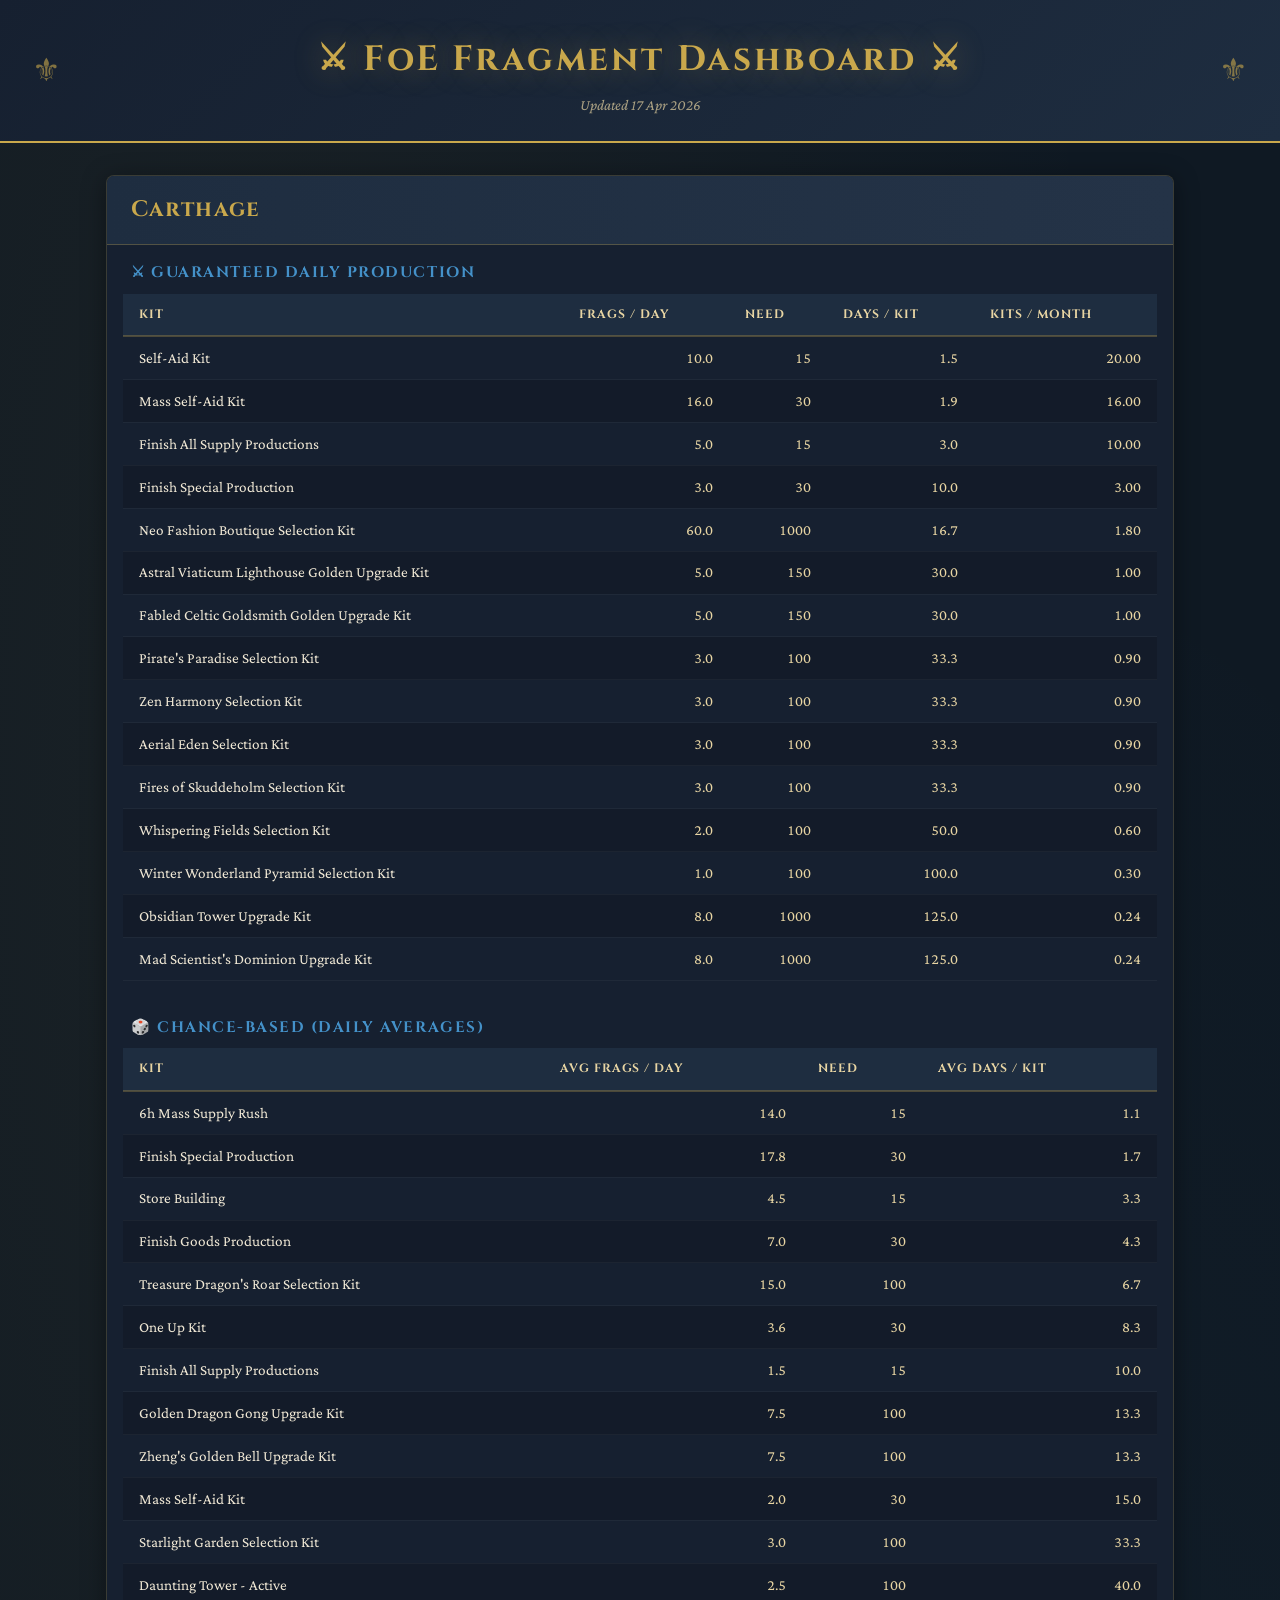
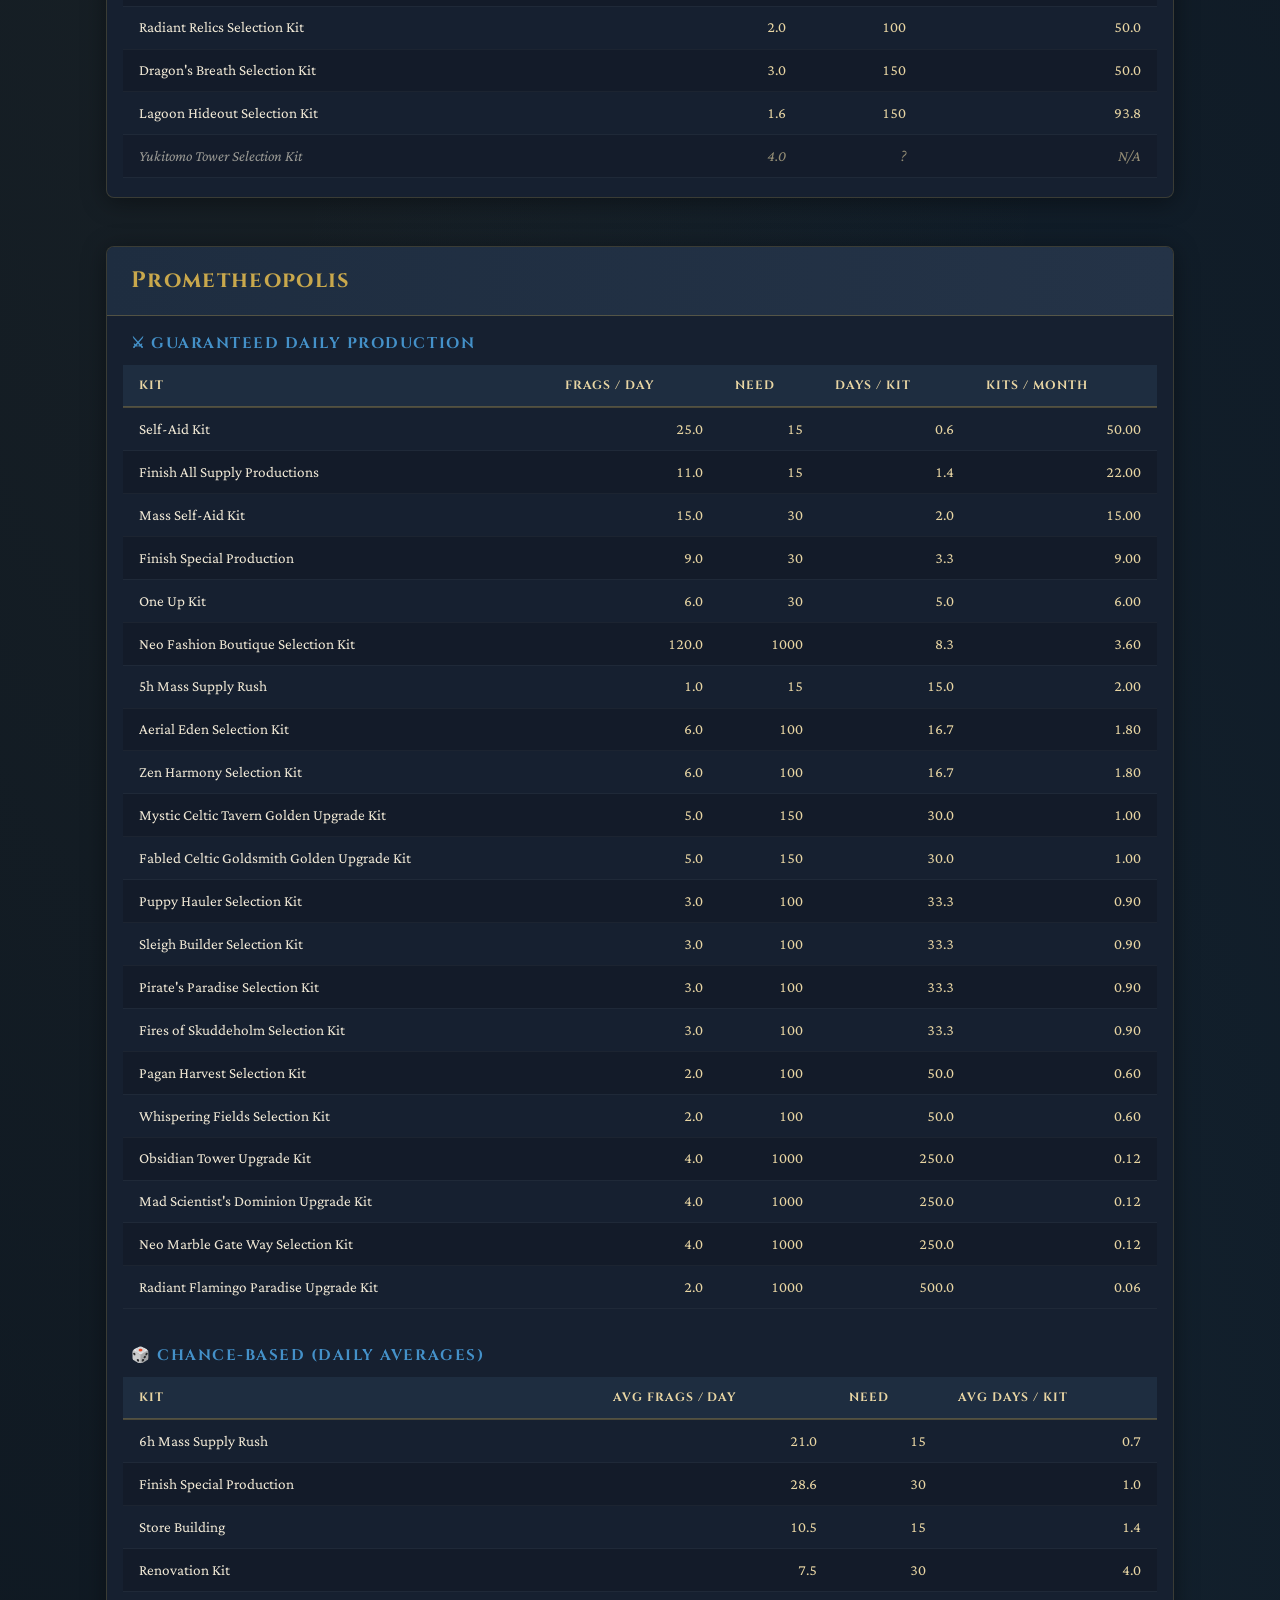
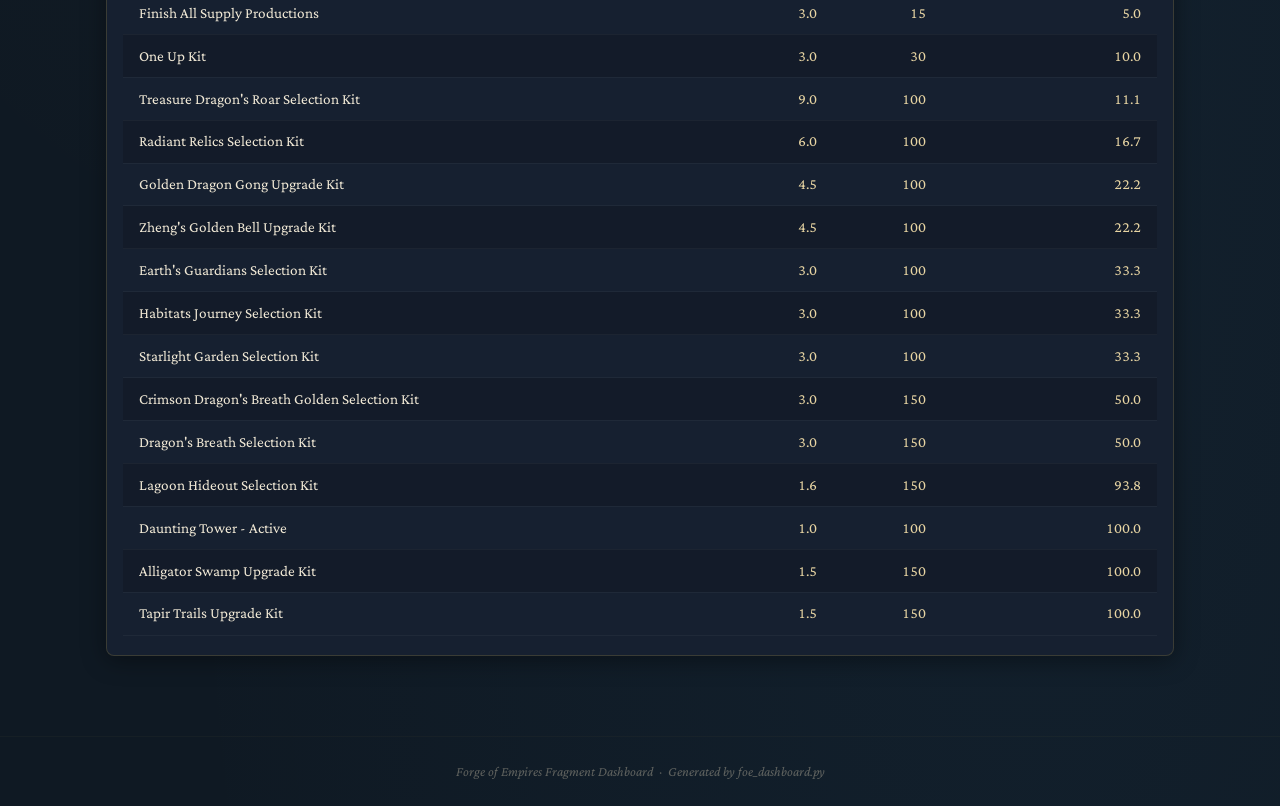
==== commit c553671b: "weekly update" ====
--- a/FoE_Log.html
+++ b/FoE_Log.html
@@ -1,709 +1,723 @@
 <!DOCTYPE html>
-<html lang="en"><head>
-<meta http-equiv="content-type" content="text/html; charset=UTF-8"><div style="display: none;"></div>
+<html lang="en">
+<head>
 <meta charset="UTF-8">
 <meta name="viewport" content="width=device-width, initial-scale=1.0">
-<title>FoE — Battle Log</title>
-<link href="FoE_Log_files/css2.css" rel="stylesheet">
+<title>FoE Fragment Dashboard</title>
+<link href="https://fonts.googleapis.com/css2?family=Cinzel:wght@400;700&family=Crimson+Pro:ital,wght@0,300;0,400;0,600;1,300&display=swap" rel="stylesheet">
 <style>
   :root {
-    --bg-deep: #0d0a07;
-    --bg-card: #1a1208;
-    --bg-input: #110e06;
-    --gold: #c9a84c;
-    --gold-light: #e8c96a;
-    --gold-dim: #7a6530;
-    --amber: #d4820a;
-    --parchment: #e8d9b0;
-    --parchment-dim: #a89060;
-    --red-accent: #8b2020;
-    --green-accent: #2a5c2a;
-    --border: #3d2e10;
-    --border-gold: #5a4520;
-    --shadow: rgba(0,0,0,0.7);
-    --glow: rgba(201,168,76,0.15);
+    --gold:    #c9a84c;
+    --gold-lt: #e8d5a3;
+    --dark:    #0f1923;
+    --dark2:   #162030;
+    --dark3:   #1e2d40;
+    --dark4:   #243347;
+    --text:    #d4c9b0;
+    --text-lt: #f0e8d5;
+    --accent:  #4a9eda;
+    --red:     #c0392b;
+    --green:   #27ae60;
   }
 
   * { box-sizing: border-box; margin: 0; padding: 0; }
 
   body {
-    background-color: var(--bg-deep);
+    background: var(--dark);
+    color: var(--text);
+    font-family: 'Crimson Pro', Georgia, serif;
+    font-size: 16px;
+    line-height: 1.6;
+    min-height: 100vh;
     background-image:
-      radial-gradient(ellipse at 20% 20%, rgba(201,168,76,0.04) 0%, transparent 60%),
-      radial-gradient(ellipse at 80% 80%, rgba(139,32,32,0.06) 0%, transparent 60%),
-      url("data:image/svg+xml,%3Csvg width='60' height='60' viewBox='0 0 60 60' xmlns='http://www.w3.org/2000/svg'%3E%3Cg fill='none' fill-rule='evenodd'%3E%3Cg fill='%23c9a84c' fill-opacity='0.02'%3E%3Cpath d='M36 34v-4h-2v4h-4v2h4v4h2v-4h4v-2h-4zm0-30V0h-2v4h-4v2h4v4h2V6h4V4h-4zM6 34v-4H4v4H0v2h4v4h2v-4h4v-2H6zM6 4V0H4v4H0v2h4v4h2V6h4V4H6z'/%3E%3C/g%3E%3C/g%3E%3C/svg%3E");
-    color: var(--parchment);
-    font-family: 'Crimson Text', Georgia, serif;
-    font-size: 18px;
-    min-height: 100vh;
-    padding: 20px 16px 60px;
-  }
-
-  /* Header */
-  .header {
+      radial-gradient(ellipse at 20% 20%, rgba(201,168,76,0.06) 0%, transparent 60%),
+      radial-gradient(ellipse at 80% 80%, rgba(74,158,218,0.06) 0%, transparent 60%);
+  }
+
+  header {
+    background: linear-gradient(135deg, var(--dark2) 0%, var(--dark3) 100%);
+    border-bottom: 2px solid var(--gold);
+    padding: 2rem 2rem 1.5rem;
     text-align: center;
-    padding: 30px 0 24px;
     position: relative;
   }
-  .header::before, .header::after {
-    content: '';
-    display: block;
-    height: 1px;
-    background: linear-gradient(to right, transparent, var(--gold-dim), transparent);
-    margin: 12px 0;
-  }
-  .header h1 {
+
+  header::before {
+    content: "⚜";
+    position: absolute;
+    left: 2rem;
+    top: 50%;
+    transform: translateY(-50%);
+    font-size: 2rem;
+    color: var(--gold);
+    opacity: 0.6;
+  }
+
+  header::after {
+    content: "⚜";
+    position: absolute;
+    right: 2rem;
+    top: 50%;
+    transform: translateY(-50%);
+    font-size: 2rem;
+    color: var(--gold);
+    opacity: 0.6;
+  }
+
+  h1 {
     font-family: 'Cinzel', serif;
-    font-size: clamp(22px, 6vw, 36px);
+    font-size: clamp(1.4rem, 4vw, 2.2rem);
+    color: var(--gold);
+    letter-spacing: 0.08em;
+    text-shadow: 0 0 30px rgba(201,168,76,0.4);
+  }
+
+  .subtitle {
+    font-size: 0.95rem;
+    color: var(--gold-lt);
+    opacity: 0.7;
+    margin-top: 0.3rem;
+    font-style: italic;
+  }
+
+  main {
+    max-width: 1100px;
+    margin: 0 auto;
+    padding: 2rem 1rem;
+  }
+
+  .city {
+    margin-bottom: 3rem;
+    background: var(--dark2);
+    border: 1px solid rgba(201,168,76,0.2);
+    border-radius: 8px;
+    overflow: hidden;
+    box-shadow: 0 4px 24px rgba(0,0,0,0.4);
+  }
+
+  h2 {
+    font-family: 'Cinzel', serif;
+    font-size: 1.4rem;
+    color: var(--gold);
+    background: linear-gradient(90deg, var(--dark3), var(--dark4));
+    padding: 1rem 1.5rem;
+    border-bottom: 1px solid rgba(201,168,76,0.3);
+    letter-spacing: 0.06em;
+  }
+
+  h3 {
+    font-family: 'Cinzel', serif;
+    font-size: 0.95rem;
+    color: var(--accent);
+    padding: 1rem 1.5rem 0.5rem;
+    letter-spacing: 0.1em;
+    text-transform: uppercase;
+    opacity: 0.9;
+  }
+
+  .table-wrap {
+    overflow-x: auto;
+    padding: 0 1rem 1.2rem;
+  }
+
+  table {
+    width: 100%;
+    border-collapse: collapse;
+    font-size: 0.95rem;
+  }
+
+  thead tr {
+    background: var(--dark3);
+    border-bottom: 2px solid rgba(201,168,76,0.3);
+  }
+
+  th {
+    font-family: 'Cinzel', serif;
+    font-size: 0.75rem;
     font-weight: 700;
-    color: var(--gold-light);
+    color: var(--gold-lt);
     letter-spacing: 0.08em;
-    text-shadow: 0 0 30px rgba(201,168,76,0.4), 0 2px 4px rgba(0,0,0,0.8);
-  }
-  .header .subtitle {
-    font-family: 'Crimson Text', serif;
+    text-transform: uppercase;
+    padding: 0.7rem 1rem;
+    text-align: left;
+    white-space: nowrap;
+  }
+
+  th.num, td.num { text-align: right; }
+
+  tbody tr {
+    border-bottom: 1px solid rgba(255,255,255,0.04);
+    transition: background 0.15s;
+  }
+
+  tbody tr:hover { background: rgba(201,168,76,0.05); }
+  tbody tr:nth-child(even) { background: rgba(0,0,0,0.15); }
+  tbody tr:nth-child(even):hover { background: rgba(201,168,76,0.05); }
+
+  tbody tr.unknown { opacity: 0.6; font-style: italic; }
+
+  td {
+    padding: 0.55rem 1rem;
+    color: var(--text);
+  }
+
+  td:first-child { color: var(--text-lt); }
+  td.num { color: var(--gold-lt); font-variant-numeric: tabular-nums; }
+
+  footer {
+    text-align: center;
+    padding: 1.5rem;
+    color: var(--text);
+    opacity: 0.4;
+    font-size: 0.85rem;
     font-style: italic;
-    color: var(--parchment-dim);
-    font-size: 15px;
-    margin-top: 4px;
-    letter-spacing: 0.05em;
-  }
-  .crown {
-    font-size: 28px;
-    display: block;
-    margin-bottom: 6px;
-    filter: drop-shadow(0 0 8px rgba(201,168,76,0.6));
-  }
-
-  /* Tabs */
-  .tabs {
-    display: flex;
-    gap: 0;
-    margin: 0 auto 28px;
-    max-width: 500px;
-    border: 1px solid var(--border-gold);
-    border-radius: 4px;
-    overflow: hidden;
-  }
-  .tab-btn {
-    flex: 1;
-    padding: 12px 8px;
-    background: var(--bg-card);
-    border: none;
-    color: var(--parchment-dim);
-    font-family: 'Cinzel', serif;
-    font-size: 13px;
-    font-weight: 600;
-    letter-spacing: 0.1em;
-    cursor: pointer;
-    transition: all 0.25s ease;
-    position: relative;
-  }
-  .tab-btn:first-child { border-right: 1px solid var(--border-gold); }
-  .tab-btn.active {
-    background: linear-gradient(135deg, #2a1e08, #1a1208);
-    color: var(--gold-light);
-    text-shadow: 0 0 12px rgba(201,168,76,0.5);
-  }
-  .tab-btn.active::after {
-    content: '';
-    position: absolute;
-    bottom: 0; left: 10%; right: 10%;
-    height: 2px;
-    background: var(--gold);
-    border-radius: 2px 2px 0 0;
-  }
-  .tab-btn:hover:not(.active) { color: var(--parchment); background: #1f1609; }
-
-  /* Form Card */
-  .form-card {
-    background: linear-gradient(160deg, #1e1508, #120e05);
-    border: 1px solid var(--border-gold);
-    border-radius: 6px;
-    padding: 28px 24px;
-    max-width: 500px;
-    margin: 0 auto 32px;
-    box-shadow: 0 8px 32px var(--shadow), inset 0 1px 0 rgba(201,168,76,0.1);
-    position: relative;
-    overflow: hidden;
-  }
-  .form-card::before {
-    content: '';
-    position: absolute;
-    top: 0; left: 0; right: 0;
-    height: 2px;
-    background: linear-gradient(to right, transparent, var(--gold), transparent);
-  }
-
-  .section-title {
-    font-family: 'Cinzel', serif;
-    font-size: 13px;
-    font-weight: 600;
-    color: var(--gold);
-    letter-spacing: 0.15em;
-    text-transform: uppercase;
-    margin-bottom: 20px;
-    display: flex;
-    align-items: center;
-    gap: 10px;
-  }
-  .section-title::after {
-    content: '';
-    flex: 1;
-    height: 1px;
-    background: linear-gradient(to right, var(--border-gold), transparent);
-  }
-
-  .field {
-    margin-bottom: 18px;
-  }
-  label {
-    display: block;
-    font-family: 'Cinzel', serif;
-    font-size: 11px;
-    font-weight: 600;
-    letter-spacing: 0.12em;
-    color: var(--gold-dim);
-    text-transform: uppercase;
-    margin-bottom: 6px;
-  }
-
-  select, input[type="date"], input[type="number"], input[type="text"], textarea {
-    width: 100%;
-    background: var(--bg-input);
-    border: 1px solid var(--border);
-    border-radius: 3px;
-    color: var(--parchment);
-    font-family: 'Crimson Text', serif;
-    font-size: 17px;
-    padding: 10px 12px;
-    outline: none;
-    transition: border-color 0.2s, box-shadow 0.2s;
-    -webkit-appearance: none;
-    appearance: none;
-  }
-  select {
-    background-image: url("data:image/svg+xml,%3Csvg xmlns='http://www.w3.org/2000/svg' width='12' height='8' viewBox='0 0 12 8'%3E%3Cpath fill='%23c9a84c' d='M6 8L0 0h12z'/%3E%3C/svg%3E");
-    background-repeat: no-repeat;
-    background-position: right 12px center;
-    padding-right: 36px;
-  }
-  select:focus, input:focus, textarea:focus {
-    border-color: var(--gold-dim);
-    box-shadow: 0 0 0 2px var(--glow);
-  }
-  input[readonly] {
-    color: var(--parchment-dim);
-    cursor: default;
-    opacity: 0.8;
-  }
-  textarea {
-    resize: vertical;
-    min-height: 80px;
-    line-height: 1.5;
-  }
-  input[type="date"]::-webkit-calendar-picker-indicator {
-    filter: invert(0.7) sepia(1) saturate(2) hue-rotate(5deg);
-    opacity: 0.7;
-  }
-
-  .field-row {
-    display: grid;
-    grid-template-columns: 1fr 1fr;
-    gap: 14px;
-  }
-
-  /* Submit Button */
-  .submit-btn {
-    width: 100%;
-    padding: 14px;
-    background: linear-gradient(135deg, #2a1e08, #3d2e10);
-    border: 1px solid var(--gold-dim);
-    border-radius: 4px;
-    color: var(--gold-light);
-    font-family: 'Cinzel', serif;
-    font-size: 14px;
-    font-weight: 700;
-    letter-spacing: 0.15em;
-    text-transform: uppercase;
-    cursor: pointer;
-    transition: all 0.25s ease;
-    margin-top: 8px;
-    position: relative;
-    overflow: hidden;
-  }
-  .submit-btn::before {
-    content: '';
-    position: absolute;
-    top: 0; left: -100%;
-    width: 100%; height: 100%;
-    background: linear-gradient(90deg, transparent, rgba(201,168,76,0.08), transparent);
-    transition: left 0.4s ease;
-  }
-  .submit-btn:hover { border-color: var(--gold); color: var(--gold-light); box-shadow: 0 0 16px var(--glow); }
-  .submit-btn:hover::before { left: 100%; }
-  .submit-btn:active { transform: scale(0.98); }
-  .submit-btn:disabled { opacity: 0.5; cursor: not-allowed; }
-
-  /* Status message */
-  .status-msg {
-    text-align: center;
-    padding: 10px;
-    border-radius: 3px;
-    font-family: 'Cinzel', serif;
-    font-size: 12px;
-    letter-spacing: 0.1em;
-    margin-top: 14px;
-    display: none;
-  }
-  .status-msg.success { background: rgba(42,92,42,0.3); border: 1px solid #3a7a3a; color: #8fcc8f; display: block; }
-  .status-msg.error { background: rgba(139,32,32,0.3); border: 1px solid #8b2020; color: #cc7070; display: block; }
-  .status-msg.sending { background: rgba(201,168,76,0.1); border: 1px solid var(--border-gold); color: var(--gold-dim); display: block; }
-
-  /* Log Section */
-  .log-section {
-    max-width: 500px;
-    margin: 0 auto;
-  }
-  .log-header {
-    font-family: 'Cinzel', serif;
-    font-size: 13px;
-    font-weight: 600;
-    color: var(--gold);
-    letter-spacing: 0.15em;
-    text-transform: uppercase;
-    margin-bottom: 14px;
-    display: flex;
-    align-items: center;
-    gap: 10px;
-  }
-  .log-header::before, .log-header::after {
-    content: '';
-    flex: 1;
-    height: 1px;
-    background: linear-gradient(to right, transparent, var(--border-gold));
-  }
-  .log-header::before { background: linear-gradient(to left, transparent, var(--border-gold)); }
-
-  .log-entry {
-    background: #13100600;
-    border: 1px solid var(--border);
-    border-radius: 4px;
-    padding: 14px 16px;
-    margin-bottom: 10px;
-    position: relative;
-    transition: border-color 0.2s;
-  }
-  .log-entry:hover { border-color: var(--border-gold); }
-  .log-entry-type {
-    font-family: 'Cinzel', serif;
-    font-size: 10px;
-    font-weight: 700;
-    letter-spacing: 0.2em;
-    padding: 2px 8px;
-    border-radius: 2px;
-    display: inline-block;
-    margin-bottom: 8px;
-  }
-  .log-entry-type.ge { background: rgba(42,92,42,0.4); color: #8fcc8f; border: 1px solid #3a6a3a; }
-  .log-entry-type.gbg { background: rgba(139,32,32,0.4); color: #cc8f8f; border: 1px solid #6a3a3a; }
-
-  .log-entry-main {
-    font-size: 16px;
-    color: var(--parchment);
-    margin-bottom: 4px;
-  }
-  .log-entry-main strong { color: var(--gold-light); }
-  .log-entry-meta {
-    font-size: 14px;
-    color: var(--parchment-dim);
-    font-style: italic;
-  }
-  .log-entry-notes {
-    font-size: 14px;
-    color: var(--parchment-dim);
-    margin-top: 6px;
-    padding-top: 6px;
-    border-top: 1px solid var(--border);
-  }
-  .log-empty {
-    text-align: center;
-    color: var(--parchment-dim);
-    font-style: italic;
-    padding: 30px 0;
-    font-size: 16px;
-  }
-
-  .tab-content { display: none; }
-  .tab-content.active { display: block; }
-
-  /* Decorative divider */
-  .divider {
-    text-align: center;
-    color: var(--gold-dim);
-    font-size: 18px;
-    margin: 8px 0 24px;
-    letter-spacing: 0.3em;
-    opacity: 0.6;
+    border-top: 1px solid rgba(201,168,76,0.1);
+  }
+
+  @media (max-width: 600px) {
+    header::before, header::after { display: none; }
+    th, td { padding: 0.5rem 0.6rem; font-size: 0.85rem; }
   }
 </style>
 </head>
 <body>
-
-<div class="header">
-  <span class="crown">⚔️</span>
-  <h1>FoE Battle Log</h1>
-  <p class="subtitle">Guild Expeditions &amp; Battlegrounds Record</p>
-</div>
-
-<div class="tabs">
-  <button class="tab-btn active" onclick="switchTab('ge')">⚗️ Guild Expedition</button>
-  <button class="tab-btn" onclick="switchTab('gbg')">🏰 Battlegrounds</button>
-</div>
-
-<!-- GE FORM -->
-<div id="tab-ge" class="tab-content active">
-  <div class="form-card">
-    <div class="section-title">Log GE Session</div>
-
-    <div class="field">
-      <label>City</label>
-      <select id="ge-city">
-        <option value="" selected="selected">— Select City —</option>
-        <option value="CTHG">Carthage (CTHG)</option>
-        <option value="PMTHS">Prometheopolis (PMTHS)</option>
-      </select>
-    </div>
-
-    <div class="field-row">
-      <div class="field">
-        <label>Date Entered GE</label>
-        <input type="text" id="ge-date-entered" readonly>
-      </div>
-      <div class="field">
-        <label>Trial #</label>
-        <select id="ge-trial">
-          <option value="" selected="selected">— Trial —</option>
-          <!-- populated by JS -->
-        <option value="1">Trial 1</option><option value="2">Trial 2</option><option value="3">Trial 3</option><option value="4">Trial 4</option><option value="5">Trial 5</option><option value="6">Trial 6</option><option value="7">Trial 7</option><option value="8">Trial 8</option><option value="9">Trial 9</option><option value="10">Trial 10</option><option value="11">Trial 11</option><option value="12">Trial 12</option><option value="13">Trial 13</option><option value="14">Trial 14</option><option value="15">Trial 15</option><option value="16">Trial 16</option><option value="17">Trial 17</option><option value="18">Trial 18</option><option value="19">Trial 19</option><option value="20">Trial 20</option><option value="21">Trial 21</option><option value="22">Trial 22</option><option value="23">Trial 23</option><option value="24">Trial 24</option><option value="25">Trial 25</option><option value="26">Trial 26</option><option value="27">Trial 27</option><option value="28">Trial 28</option><option value="29">Trial 29</option><option value="30">Trial 30</option></select>
-      </div>
-    </div>
-
-    <div class="field-row">
-      <div class="field">
-        <label>Level Reached</label>
-        <select id="ge-level">
-          <option value="" selected="selected">— Level —</option>
-          <option value="L1 Complete">Level 1 Complete</option>
-          <option value="L2 Complete">Level 2 Complete</option>
-          <option value="L3 Complete">Level 3 Complete</option>
-          <option value="L4 Complete">Level 4 Complete</option>
-          <option value="L5 Complete">Level 5 Complete</option>
-          <option disabled="disabled">──────</option>
-          <option value="L5 Incomplete">Level 5 Incomplete</option>
-          <option value="L4 Incomplete">Level 4 Incomplete</option>
-          <option value="L3 Incomplete">Level 3 Incomplete</option>
-          <option value="L2 Incomplete">Level 2 Incomplete</option>
-          <option value="L1 Incomplete">Level 1 Incomplete</option>
-        </select>
-      </div>
-      <div class="field">
-        <label>Date Completed</label>
-        <input type="date" id="ge-date-completed" value="2026-04-09">
-      </div>
-    </div>
-
-    <div class="field-row">
-      <div class="field">
-        <label>Contributed Points</label>
-        <input type="number" id="ge-points" min="0" placeholder="e.g. 1747608">
-      </div>
-      <div class="field">
-        <label>Guild Rank</label>
-        <input type="number" id="ge-rank" min="1" placeholder="e.g. 3">
-      </div>
-    </div>
-
-    <div class="field">
-      <label>Encounters Completed</label>
-      <input type="number" id="ge-enc-completed" min="0" placeholder="e.g. 80">
-    </div>
-
-    <div class="field">
-      <label>Notes</label>
-      <textarea id="ge-notes" placeholder="Optional notes..."></textarea>
-    </div>
-
-    <button class="submit-btn" onclick="submitGE()">⚔ Record Expedition</button>
-    <div class="status-msg" id="ge-status"></div>
-  </div>
-
-  <div class="log-section">
-    <div class="log-header">Recent GE Entries</div>
-    <div id="ge-log-list"><div class="log-empty">No GE entries recorded yet.</div></div>
-  </div>
-</div>
-
-<!-- GBG FORM -->
-<div id="tab-gbg" class="tab-content">
-  <div class="form-card">
-    <div class="section-title">Log GBG Season</div>
-
-    <div class="field">
-      <label>City</label>
-      <select id="gbg-city">
-        <option value="" selected="selected">— Select City —</option>
-        <option value="CTHG">Carthage (CTHG)</option>
-        <option value="PMTHS">Prometheopolis (PMTHS)</option>
-      </select>
-    </div>
-
-    <div class="field-row">
-      <div class="field">
-        <label>Trial #</label>
-        <select id="gbg-trial">
-          <option value="" selected="selected">— Trial —</option>
-          <!-- populated by JS -->
-        <option value="1">Trial 1</option><option value="2">Trial 2</option><option value="3">Trial 3</option><option value="4">Trial 4</option><option value="5">Trial 5</option><option value="6">Trial 6</option><option value="7">Trial 7</option><option value="8">Trial 8</option><option value="9">Trial 9</option><option value="10">Trial 10</option><option value="11">Trial 11</option><option value="12">Trial 12</option><option value="13">Trial 13</option><option value="14">Trial 14</option><option value="15">Trial 15</option><option value="16">Trial 16</option><option value="17">Trial 17</option><option value="18">Trial 18</option><option value="19">Trial 19</option><option value="20">Trial 20</option><option value="21">Trial 21</option><option value="22">Trial 22</option><option value="23">Trial 23</option><option value="24">Trial 24</option><option value="25">Trial 25</option><option value="26">Trial 26</option><option value="27">Trial 27</option><option value="28">Trial 28</option><option value="29">Trial 29</option><option value="30">Trial 30</option></select>
-      </div>
-      <div class="field">
-        <label>Battles Fought</label>
-        <input type="number" id="gbg-battles" min="0" placeholder="e.g. 392">
-      </div>
-    </div>
-
-    <div class="field-row">
-      <div class="field">
-        <label>Start Date</label>
-        <input type="date" id="gbg-start-date">
-      </div>
-      <div class="field">
-        <label>End Date</label>
-        <input type="date" id="gbg-end-date" value="2026-04-09">
-      </div>
-    </div>
-
-    <div class="field">
-      <label>Peak Attrition Reached</label>
-      <input type="number" id="gbg-attrition" min="0" placeholder="e.g. 72">
-    </div>
-
-    <div class="field">
-      <label>Notes</label>
-      <textarea id="gbg-notes" placeholder="Optional notes..."></textarea>
-    </div>
-
-    <button class="submit-btn" onclick="submitGBG()">🏰 Record Season</button>
-    <div class="status-msg" id="gbg-status"></div>
-  </div>
-
-  <div class="log-section">
-    <div class="log-header">Recent GBG Entries</div>
-    <div id="gbg-log-list"><div class="log-empty">No GBG entries recorded yet.</div></div>
-  </div>
-</div>
-
-<script>
-  const WEBHOOK_URL = 'https://script.google.com/macros/s/AKfycbxNYEEwmsD7efYBUGdLxZzapGQYMzAYCCLe2t7UrInHN3AwfoER9gnpfr6blcuhulKsnQ/exec';
-  const LOCAL_KEY_GE = 'foe_ge_log';
-  const LOCAL_KEY_GBG = 'foe_gbg_log';
-
-  // Populate trial dropdowns
-  function populateTrials() {
-    const geSelect = document.getElementById('ge-trial');
-    const gbgSelect = document.getElementById('gbg-trial');
-    for (let i = 1; i <= 30; i++) {
-      geSelect.innerHTML += `<option value="${i}">Trial ${i}</option>`;
-      gbgSelect.innerHTML += `<option value="${i}">Trial ${i}</option>`;
-    }
-  }
-
-  // Returns current local datetime as YYYY-MM-DD HH:MM (24hr)
-  function getNow() {
-    const now = new Date();
-    const date = now.toLocaleDateString('en-CA'); // YYYY-MM-DD
-    const hours = String(now.getHours()).padStart(2, '0');
-    const mins = String(now.getMinutes()).padStart(2, '0');
-    return `${date} ${hours}:${mins}`;
-  }
-
-  // Set default dates on load
-  function setDefaultDates() {
-    const today = new Date().toISOString().split('T')[0];
-    document.getElementById('ge-date-entered').value = getNow();
-    document.getElementById('ge-date-completed').value = today;
-    document.getElementById('gbg-end-date').value = today;
-  }
-
-  // Tab switching
-  function switchTab(tab) {
-    document.querySelectorAll('.tab-btn').forEach((b, i) => {
-      b.classList.toggle('active', (tab === 'ge' && i === 0) || (tab === 'gbg' && i === 1));
-    });
-    document.getElementById('tab-ge').classList.toggle('active', tab === 'ge');
-    document.getElementById('tab-gbg').classList.toggle('active', tab === 'gbg');
-  }
-
-  // Status helpers
-  function setStatus(id, type, msg) {
-    const el = document.getElementById(id);
-    el.className = `status-msg ${type}`;
-    el.textContent = msg;
-  }
-  function clearStatus(id) {
-    const el = document.getElementById(id);
-    el.className = 'status-msg';
-    el.textContent = '';
-  }
-
-  // Local storage helpers
-  function saveLocal(key, entry) {
-    const log = JSON.parse(localStorage.getItem(key) || '[]');
-    log.unshift(entry); // newest first
-    localStorage.setItem(key, JSON.stringify(log));
-  }
-  function getLocal(key) {
-    return JSON.parse(localStorage.getItem(key) || '[]');
-  }
-
-  // Render log entries
-  function renderGELog() {
-    const log = getLocal(LOCAL_KEY_GE);
-    const container = document.getElementById('ge-log-list');
-    if (log.length === 0) {
-      container.innerHTML = '<div class="log-empty">No GE entries recorded yet.</div>';
-      return;
-    }
-    container.innerHTML = log.slice(0, 10).map(e => `
-      <div class="log-entry">
-        <span class="log-entry-type ge">GE</span>
-        <div class="log-entry-main"><strong>${e.city}</strong> — Trial ${e.trial} — ${e.levelCompleted}</div>
-        <div class="log-entry-meta">Entered: ${e.dateEntered}${e.dateCompleted ? ' · Completed: ' + e.dateCompleted : ''}</div>
-        <div class="log-entry-meta">${e.contributedPoints ? 'Points: ' + Number(e.contributedPoints).toLocaleString() : ''}${e.guildRank ? ' · Rank: #' + e.guildRank : ''}${e.encCompleted ? ' · Encounters: ' + e.encCompleted + '/' + (e.encAvailable || '?') : ''}</div>
-        ${e.notes ? `<div class="log-entry-notes">${e.notes}</div>` : ''}
-      </div>
-    `).join('');
-  }
-
-  function renderGBGLog() {
-    const log = getLocal(LOCAL_KEY_GBG);
-    const container = document.getElementById('gbg-log-list');
-    if (log.length === 0) {
-      container.innerHTML = '<div class="log-empty">No GBG entries recorded yet.</div>';
-      return;
-    }
-    container.innerHTML = log.slice(0, 10).map(e => `
-      <div class="log-entry">
-        <span class="log-entry-type gbg">GBG</span>
-        <div class="log-entry-main"><strong>${e.city}</strong> — Trial ${e.trial} — ${e.battlesFought} battles</div>
-        <div class="log-entry-meta">${e.startDate} → ${e.endDate} · Peak attrition: ${e.peakAttrition || '—'}</div>
-        ${e.notes ? `<div class="log-entry-notes">${e.notes}</div>` : ''}
-      </div>
-    `).join('');
-  }
-
-  // Submit GE
-  async function submitGE() {
-    clearStatus('ge-status');
-    const city = document.getElementById('ge-city').value;
-    document.getElementById('ge-date-entered').value = getNow();
-    const dateEntered = document.getElementById('ge-date-entered').value;
-    const trial = document.getElementById('ge-trial').value;
-    const levelCompleted = document.getElementById('ge-level').value;
-    const dateCompleted = document.getElementById('ge-date-completed').value;
-    const contributedPoints = document.getElementById('ge-points').value;
-    const guildRank = document.getElementById('ge-rank').value;
-    const encCompleted = document.getElementById('ge-enc-completed').value;
-    const encAvailable = 64; // Standard GE cap — hardcoded, update here if InnoGames changes it
-    const notes = document.getElementById('ge-notes').value.trim();
-
-    if (!city || !dateEntered || !trial || !levelCompleted) {
-      setStatus('ge-status', 'error', 'Please fill in all required fields.');
-      return;
-    }
-
-    const entry = { formType: 'GE', city, dateEntered, trial, levelCompleted, dateCompleted, contributedPoints, guildRank, encCompleted, encAvailable, notes };
-
-    const btn = document.querySelector('#tab-ge .submit-btn');
-    btn.disabled = true;
-    setStatus('ge-status', 'sending', 'Recording expedition...');
-
-    try {
-      await fetch(WEBHOOK_URL, {
-        method: 'POST',
-        mode: 'no-cors',
-        headers: { 'Content-Type': 'application/json' },
-        body: JSON.stringify(entry)
-      });
-      saveLocal(LOCAL_KEY_GE, entry);
-      renderGELog();
-      setStatus('ge-status', 'success', '⚔ Expedition recorded successfully!');
-      // Reset form
-      document.getElementById('ge-city').value = '';
-      document.getElementById('ge-trial').value = '';
-      document.getElementById('ge-level').value = '';
-      document.getElementById('ge-points').value = '';
-      document.getElementById('ge-rank').value = '';
-      document.getElementById('ge-enc-completed').value = '';
-      document.getElementById('ge-notes').value = '';
-    } catch (err) {
-      setStatus('ge-status', 'error', 'Failed to send. Check your connection.');
-    } finally {
-      btn.disabled = false;
-    }
-  }
-
-  // Submit GBG
-  async function submitGBG() {
-    clearStatus('gbg-status');
-    const city = document.getElementById('gbg-city').value;
-    const trial = document.getElementById('gbg-trial').value;
-    const startDate = document.getElementById('gbg-start-date').value;
-    const endDate = document.getElementById('gbg-end-date').value;
-    const battlesFought = document.getElementById('gbg-battles').value;
-    const peakAttrition = document.getElementById('gbg-attrition').value;
-    const notes = document.getElementById('gbg-notes').value.trim();
-
-    if (!city || !trial || !startDate || !endDate || !battlesFought) {
-      setStatus('gbg-status', 'error', 'Please fill in all required fields.');
-      return;
-    }
-
-    const entry = { formType: 'GBG', city, trial, startDate, endDate, battlesFought, peakAttrition, notes };
-
-    const btn = document.querySelector('#tab-gbg .submit-btn');
-    btn.disabled = true;
-    setStatus('gbg-status', 'sending', 'Recording season...');
-
-    try {
-      await fetch(WEBHOOK_URL, {
-        method: 'POST',
-        mode: 'no-cors',
-        headers: { 'Content-Type': 'application/json' },
-        body: JSON.stringify(entry)
-      });
-      saveLocal(LOCAL_KEY_GBG, entry);
-      renderGBGLog();
-      setStatus('gbg-status', 'success', '🏰 Season recorded successfully!');
-      // Reset form
-      document.getElementById('gbg-city').value = '';
-      document.getElementById('gbg-trial').value = '';
-      document.getElementById('gbg-battles').value = '';
-      document.getElementById('gbg-attrition').value = '';
-      document.getElementById('gbg-notes').value = '';
-    } catch (err) {
-      setStatus('gbg-status', 'error', 'Failed to send. Check your connection.');
-    } finally {
-      btn.disabled = false;
-    }
-  }
-
-  // Init
-  populateTrials();
-  setDefaultDates();
-  renderGELog();
-  renderGBGLog();
-</script>
-
-
-</body></html>+<header>
+  <h1>⚔ FoE Fragment Dashboard ⚔</h1>
+  <div class="subtitle">Updated 17 Apr 2026</div>
+</header>
+<main>
+
+        <section class="city">
+            <h2>Carthage</h2>
+
+            <h3>⚔ Guaranteed Daily Production</h3>
+            <div class="table-wrap">
+            <table>
+                <thead>
+                    <tr>
+                        <th>Kit</th>
+                        <th>Frags / Day</th>
+                        <th>Need</th>
+                        <th>Days / Kit</th>
+                        <th>Kits / Month</th>
+                    </tr>
+                </thead>
+                <tbody>
+            <tr class="">
+                <td>Self-Aid Kit</td>
+                <td class="num">10.0</td>
+                <td class="num">15</td>
+                <td class="num">1.5</td>
+                <td class="num">20.00</td>
+            </tr>
+            <tr class="">
+                <td>Mass Self‑Aid Kit</td>
+                <td class="num">16.0</td>
+                <td class="num">30</td>
+                <td class="num">1.9</td>
+                <td class="num">16.00</td>
+            </tr>
+            <tr class="">
+                <td>Finish All Supply Productions</td>
+                <td class="num">5.0</td>
+                <td class="num">15</td>
+                <td class="num">3.0</td>
+                <td class="num">10.00</td>
+            </tr>
+            <tr class="">
+                <td>Finish Special Production</td>
+                <td class="num">3.0</td>
+                <td class="num">30</td>
+                <td class="num">10.0</td>
+                <td class="num">3.00</td>
+            </tr>
+            <tr class="">
+                <td>Neo Fashion Boutique Selection Kit</td>
+                <td class="num">60.0</td>
+                <td class="num">1000</td>
+                <td class="num">16.7</td>
+                <td class="num">1.80</td>
+            </tr>
+            <tr class="">
+                <td>Astral Viaticum Lighthouse Golden Upgrade Kit</td>
+                <td class="num">5.0</td>
+                <td class="num">150</td>
+                <td class="num">30.0</td>
+                <td class="num">1.00</td>
+            </tr>
+            <tr class="">
+                <td>Fabled Celtic Goldsmith Golden Upgrade Kit</td>
+                <td class="num">5.0</td>
+                <td class="num">150</td>
+                <td class="num">30.0</td>
+                <td class="num">1.00</td>
+            </tr>
+            <tr class="">
+                <td>Pirate's Paradise Selection Kit</td>
+                <td class="num">3.0</td>
+                <td class="num">100</td>
+                <td class="num">33.3</td>
+                <td class="num">0.90</td>
+            </tr>
+            <tr class="">
+                <td>Zen Harmony Selection Kit</td>
+                <td class="num">3.0</td>
+                <td class="num">100</td>
+                <td class="num">33.3</td>
+                <td class="num">0.90</td>
+            </tr>
+            <tr class="">
+                <td>Aerial Eden Selection Kit</td>
+                <td class="num">3.0</td>
+                <td class="num">100</td>
+                <td class="num">33.3</td>
+                <td class="num">0.90</td>
+            </tr>
+            <tr class="">
+                <td>Fires of Skuddeholm Selection Kit</td>
+                <td class="num">3.0</td>
+                <td class="num">100</td>
+                <td class="num">33.3</td>
+                <td class="num">0.90</td>
+            </tr>
+            <tr class="">
+                <td>Whispering Fields Selection Kit</td>
+                <td class="num">2.0</td>
+                <td class="num">100</td>
+                <td class="num">50.0</td>
+                <td class="num">0.60</td>
+            </tr>
+            <tr class="">
+                <td>Winter Wonderland Pyramid Selection Kit</td>
+                <td class="num">1.0</td>
+                <td class="num">100</td>
+                <td class="num">100.0</td>
+                <td class="num">0.30</td>
+            </tr>
+            <tr class="">
+                <td>Obsidian Tower Upgrade Kit</td>
+                <td class="num">8.0</td>
+                <td class="num">1000</td>
+                <td class="num">125.0</td>
+                <td class="num">0.24</td>
+            </tr>
+            <tr class="">
+                <td>Mad Scientist's Dominion Upgrade Kit</td>
+                <td class="num">8.0</td>
+                <td class="num">1000</td>
+                <td class="num">125.0</td>
+                <td class="num">0.24</td>
+            </tr></tbody>
+            </table>
+            </div>
+
+            <h3>🎲 Chance-Based (Daily Averages)</h3>
+            <div class="table-wrap">
+            <table>
+                <thead>
+                    <tr>
+                        <th>Kit</th>
+                        <th>Avg Frags / Day</th>
+                        <th>Need</th>
+                        <th>Avg Days / Kit</th>
+                    </tr>
+                </thead>
+                <tbody>
+            <tr class="">
+                <td>6h Mass Supply Rush</td>
+                <td class="num">14.0</td>
+                <td class="num">15</td>
+                <td class="num">1.1</td>
+            </tr>
+            <tr class="">
+                <td>Finish Special Production</td>
+                <td class="num">17.8</td>
+                <td class="num">30</td>
+                <td class="num">1.7</td>
+            </tr>
+            <tr class="">
+                <td>Store Building</td>
+                <td class="num">4.5</td>
+                <td class="num">15</td>
+                <td class="num">3.3</td>
+            </tr>
+            <tr class="">
+                <td>Finish Goods Production</td>
+                <td class="num">7.0</td>
+                <td class="num">30</td>
+                <td class="num">4.3</td>
+            </tr>
+            <tr class="">
+                <td>Treasure Dragon's Roar Selection Kit</td>
+                <td class="num">15.0</td>
+                <td class="num">100</td>
+                <td class="num">6.7</td>
+            </tr>
+            <tr class="">
+                <td>One Up Kit</td>
+                <td class="num">3.6</td>
+                <td class="num">30</td>
+                <td class="num">8.3</td>
+            </tr>
+            <tr class="">
+                <td>Finish All Supply Productions</td>
+                <td class="num">1.5</td>
+                <td class="num">15</td>
+                <td class="num">10.0</td>
+            </tr>
+            <tr class="">
+                <td>Golden Dragon Gong Upgrade Kit</td>
+                <td class="num">7.5</td>
+                <td class="num">100</td>
+                <td class="num">13.3</td>
+            </tr>
+            <tr class="">
+                <td>Zheng's Golden Bell Upgrade Kit</td>
+                <td class="num">7.5</td>
+                <td class="num">100</td>
+                <td class="num">13.3</td>
+            </tr>
+            <tr class="">
+                <td>Mass Self‑Aid Kit</td>
+                <td class="num">2.0</td>
+                <td class="num">30</td>
+                <td class="num">15.0</td>
+            </tr>
+            <tr class="">
+                <td>Starlight Garden Selection Kit</td>
+                <td class="num">3.0</td>
+                <td class="num">100</td>
+                <td class="num">33.3</td>
+            </tr>
+            <tr class="">
+                <td>Daunting Tower - Active</td>
+                <td class="num">2.5</td>
+                <td class="num">100</td>
+                <td class="num">40.0</td>
+            </tr>
+            <tr class="">
+                <td>Radiant Relics Selection Kit</td>
+                <td class="num">2.0</td>
+                <td class="num">100</td>
+                <td class="num">50.0</td>
+            </tr>
+            <tr class="">
+                <td>Dragon's Breath Selection Kit</td>
+                <td class="num">3.0</td>
+                <td class="num">150</td>
+                <td class="num">50.0</td>
+            </tr>
+            <tr class="">
+                <td>Lagoon Hideout Selection Kit</td>
+                <td class="num">1.6</td>
+                <td class="num">150</td>
+                <td class="num">93.8</td>
+            </tr>
+            <tr class="unknown">
+                <td>Yukitomo Tower Selection Kit</td>
+                <td class="num">4.0</td>
+                <td class="num">?</td>
+                <td class="num">N/A</td>
+            </tr></tbody>
+            </table>
+            </div>
+        </section>
+        <section class="city">
+            <h2>Prometheopolis</h2>
+
+            <h3>⚔ Guaranteed Daily Production</h3>
+            <div class="table-wrap">
+            <table>
+                <thead>
+                    <tr>
+                        <th>Kit</th>
+                        <th>Frags / Day</th>
+                        <th>Need</th>
+                        <th>Days / Kit</th>
+                        <th>Kits / Month</th>
+                    </tr>
+                </thead>
+                <tbody>
+            <tr class="">
+                <td>Self-Aid Kit</td>
+                <td class="num">25.0</td>
+                <td class="num">15</td>
+                <td class="num">0.6</td>
+                <td class="num">50.00</td>
+            </tr>
+            <tr class="">
+                <td>Finish All Supply Productions</td>
+                <td class="num">11.0</td>
+                <td class="num">15</td>
+                <td class="num">1.4</td>
+                <td class="num">22.00</td>
+            </tr>
+            <tr class="">
+                <td>Mass Self‑Aid Kit</td>
+                <td class="num">15.0</td>
+                <td class="num">30</td>
+                <td class="num">2.0</td>
+                <td class="num">15.00</td>
+            </tr>
+            <tr class="">
+                <td>Finish Special Production</td>
+                <td class="num">9.0</td>
+                <td class="num">30</td>
+                <td class="num">3.3</td>
+                <td class="num">9.00</td>
+            </tr>
+            <tr class="">
+                <td>One Up Kit</td>
+                <td class="num">6.0</td>
+                <td class="num">30</td>
+                <td class="num">5.0</td>
+                <td class="num">6.00</td>
+            </tr>
+            <tr class="">
+                <td>Neo Fashion Boutique Selection Kit</td>
+                <td class="num">120.0</td>
+                <td class="num">1000</td>
+                <td class="num">8.3</td>
+                <td class="num">3.60</td>
+            </tr>
+            <tr class="">
+                <td>5h Mass Supply Rush</td>
+                <td class="num">1.0</td>
+                <td class="num">15</td>
+                <td class="num">15.0</td>
+                <td class="num">2.00</td>
+            </tr>
+            <tr class="">
+                <td>Aerial Eden Selection Kit</td>
+                <td class="num">6.0</td>
+                <td class="num">100</td>
+                <td class="num">16.7</td>
+                <td class="num">1.80</td>
+            </tr>
+            <tr class="">
+                <td>Zen Harmony Selection Kit</td>
+                <td class="num">6.0</td>
+                <td class="num">100</td>
+                <td class="num">16.7</td>
+                <td class="num">1.80</td>
+            </tr>
+            <tr class="">
+                <td>Mystic Celtic Tavern Golden Upgrade Kit</td>
+                <td class="num">5.0</td>
+                <td class="num">150</td>
+                <td class="num">30.0</td>
+                <td class="num">1.00</td>
+            </tr>
+            <tr class="">
+                <td>Fabled Celtic Goldsmith Golden Upgrade Kit</td>
+                <td class="num">5.0</td>
+                <td class="num">150</td>
+                <td class="num">30.0</td>
+                <td class="num">1.00</td>
+            </tr>
+            <tr class="">
+                <td>Puppy Hauler Selection Kit</td>
+                <td class="num">3.0</td>
+                <td class="num">100</td>
+                <td class="num">33.3</td>
+                <td class="num">0.90</td>
+            </tr>
+            <tr class="">
+                <td>Sleigh Builder Selection Kit</td>
+                <td class="num">3.0</td>
+                <td class="num">100</td>
+                <td class="num">33.3</td>
+                <td class="num">0.90</td>
+            </tr>
+            <tr class="">
+                <td>Pirate's Paradise Selection Kit</td>
+                <td class="num">3.0</td>
+                <td class="num">100</td>
+                <td class="num">33.3</td>
+                <td class="num">0.90</td>
+            </tr>
+            <tr class="">
+                <td>Fires of Skuddeholm Selection Kit</td>
+                <td class="num">3.0</td>
+                <td class="num">100</td>
+                <td class="num">33.3</td>
+                <td class="num">0.90</td>
+            </tr>
+            <tr class="">
+                <td>Pagan Harvest Selection Kit</td>
+                <td class="num">2.0</td>
+                <td class="num">100</td>
+                <td class="num">50.0</td>
+                <td class="num">0.60</td>
+            </tr>
+            <tr class="">
+                <td>Whispering Fields Selection Kit</td>
+                <td class="num">2.0</td>
+                <td class="num">100</td>
+                <td class="num">50.0</td>
+                <td class="num">0.60</td>
+            </tr>
+            <tr class="">
+                <td>Obsidian Tower Upgrade Kit</td>
+                <td class="num">4.0</td>
+                <td class="num">1000</td>
+                <td class="num">250.0</td>
+                <td class="num">0.12</td>
+            </tr>
+            <tr class="">
+                <td>Mad Scientist's Dominion Upgrade Kit</td>
+                <td class="num">4.0</td>
+                <td class="num">1000</td>
+                <td class="num">250.0</td>
+                <td class="num">0.12</td>
+            </tr>
+            <tr class="">
+                <td>Neo Marble Gate Way Selection Kit</td>
+                <td class="num">4.0</td>
+                <td class="num">1000</td>
+                <td class="num">250.0</td>
+                <td class="num">0.12</td>
+            </tr>
+            <tr class="">
+                <td>Radiant Flamingo Paradise Upgrade Kit</td>
+                <td class="num">2.0</td>
+                <td class="num">1000</td>
+                <td class="num">500.0</td>
+                <td class="num">0.06</td>
+            </tr></tbody>
+            </table>
+            </div>
+
+            <h3>🎲 Chance-Based (Daily Averages)</h3>
+            <div class="table-wrap">
+            <table>
+                <thead>
+                    <tr>
+                        <th>Kit</th>
+                        <th>Avg Frags / Day</th>
+                        <th>Need</th>
+                        <th>Avg Days / Kit</th>
+                    </tr>
+                </thead>
+                <tbody>
+            <tr class="">
+                <td>6h Mass Supply Rush</td>
+                <td class="num">21.0</td>
+                <td class="num">15</td>
+                <td class="num">0.7</td>
+            </tr>
+            <tr class="">
+                <td>Finish Special Production</td>
+                <td class="num">28.6</td>
+                <td class="num">30</td>
+                <td class="num">1.0</td>
+            </tr>
+            <tr class="">
+                <td>Store Building</td>
+                <td class="num">10.5</td>
+                <td class="num">15</td>
+                <td class="num">1.4</td>
+            </tr>
+            <tr class="">
+                <td>Renovation Kit</td>
+                <td class="num">7.5</td>
+                <td class="num">30</td>
+                <td class="num">4.0</td>
+            </tr>
+            <tr class="">
+                <td>Finish All Supply Productions</td>
+                <td class="num">3.0</td>
+                <td class="num">15</td>
+                <td class="num">5.0</td>
+            </tr>
+            <tr class="">
+                <td>One Up Kit</td>
+                <td class="num">3.0</td>
+                <td class="num">30</td>
+                <td class="num">10.0</td>
+            </tr>
+            <tr class="">
+                <td>Treasure Dragon's Roar Selection Kit</td>
+                <td class="num">9.0</td>
+                <td class="num">100</td>
+                <td class="num">11.1</td>
+            </tr>
+            <tr class="">
+                <td>Radiant Relics Selection Kit</td>
+                <td class="num">6.0</td>
+                <td class="num">100</td>
+                <td class="num">16.7</td>
+            </tr>
+            <tr class="">
+                <td>Golden Dragon Gong Upgrade Kit</td>
+                <td class="num">4.5</td>
+                <td class="num">100</td>
+                <td class="num">22.2</td>
+            </tr>
+            <tr class="">
+                <td>Zheng's Golden Bell Upgrade Kit</td>
+                <td class="num">4.5</td>
+                <td class="num">100</td>
+                <td class="num">22.2</td>
+            </tr>
+            <tr class="">
+                <td>Earth's Guardians Selection Kit</td>
+                <td class="num">3.0</td>
+                <td class="num">100</td>
+                <td class="num">33.3</td>
+            </tr>
+            <tr class="">
+                <td>Habitats Journey Selection Kit</td>
+                <td class="num">3.0</td>
+                <td class="num">100</td>
+                <td class="num">33.3</td>
+            </tr>
+            <tr class="">
+                <td>Starlight Garden Selection Kit</td>
+                <td class="num">3.0</td>
+                <td class="num">100</td>
+                <td class="num">33.3</td>
+            </tr>
+            <tr class="">
+                <td>Crimson Dragon's Breath Golden Selection Kit</td>
+                <td class="num">3.0</td>
+                <td class="num">150</td>
+                <td class="num">50.0</td>
+            </tr>
+            <tr class="">
+                <td>Dragon's Breath Selection Kit</td>
+                <td class="num">3.0</td>
+                <td class="num">150</td>
+                <td class="num">50.0</td>
+            </tr>
+            <tr class="">
+                <td>Lagoon Hideout Selection Kit</td>
+                <td class="num">1.6</td>
+                <td class="num">150</td>
+                <td class="num">93.8</td>
+            </tr>
+            <tr class="">
+                <td>Daunting Tower - Active</td>
+                <td class="num">1.0</td>
+                <td class="num">100</td>
+                <td class="num">100.0</td>
+            </tr>
+            <tr class="">
+                <td>Alligator Swamp Upgrade Kit</td>
+                <td class="num">1.5</td>
+                <td class="num">150</td>
+                <td class="num">100.0</td>
+            </tr>
+            <tr class="">
+                <td>Tapir Trails Upgrade Kit</td>
+                <td class="num">1.5</td>
+                <td class="num">150</td>
+                <td class="num">100.0</td>
+            </tr></tbody>
+            </table>
+            </div>
+        </section>
+</main>
+<footer>Forge of Empires Fragment Dashboard &nbsp;·&nbsp; Generated by foe_dashboard.py</footer>
+</body>
+</html>
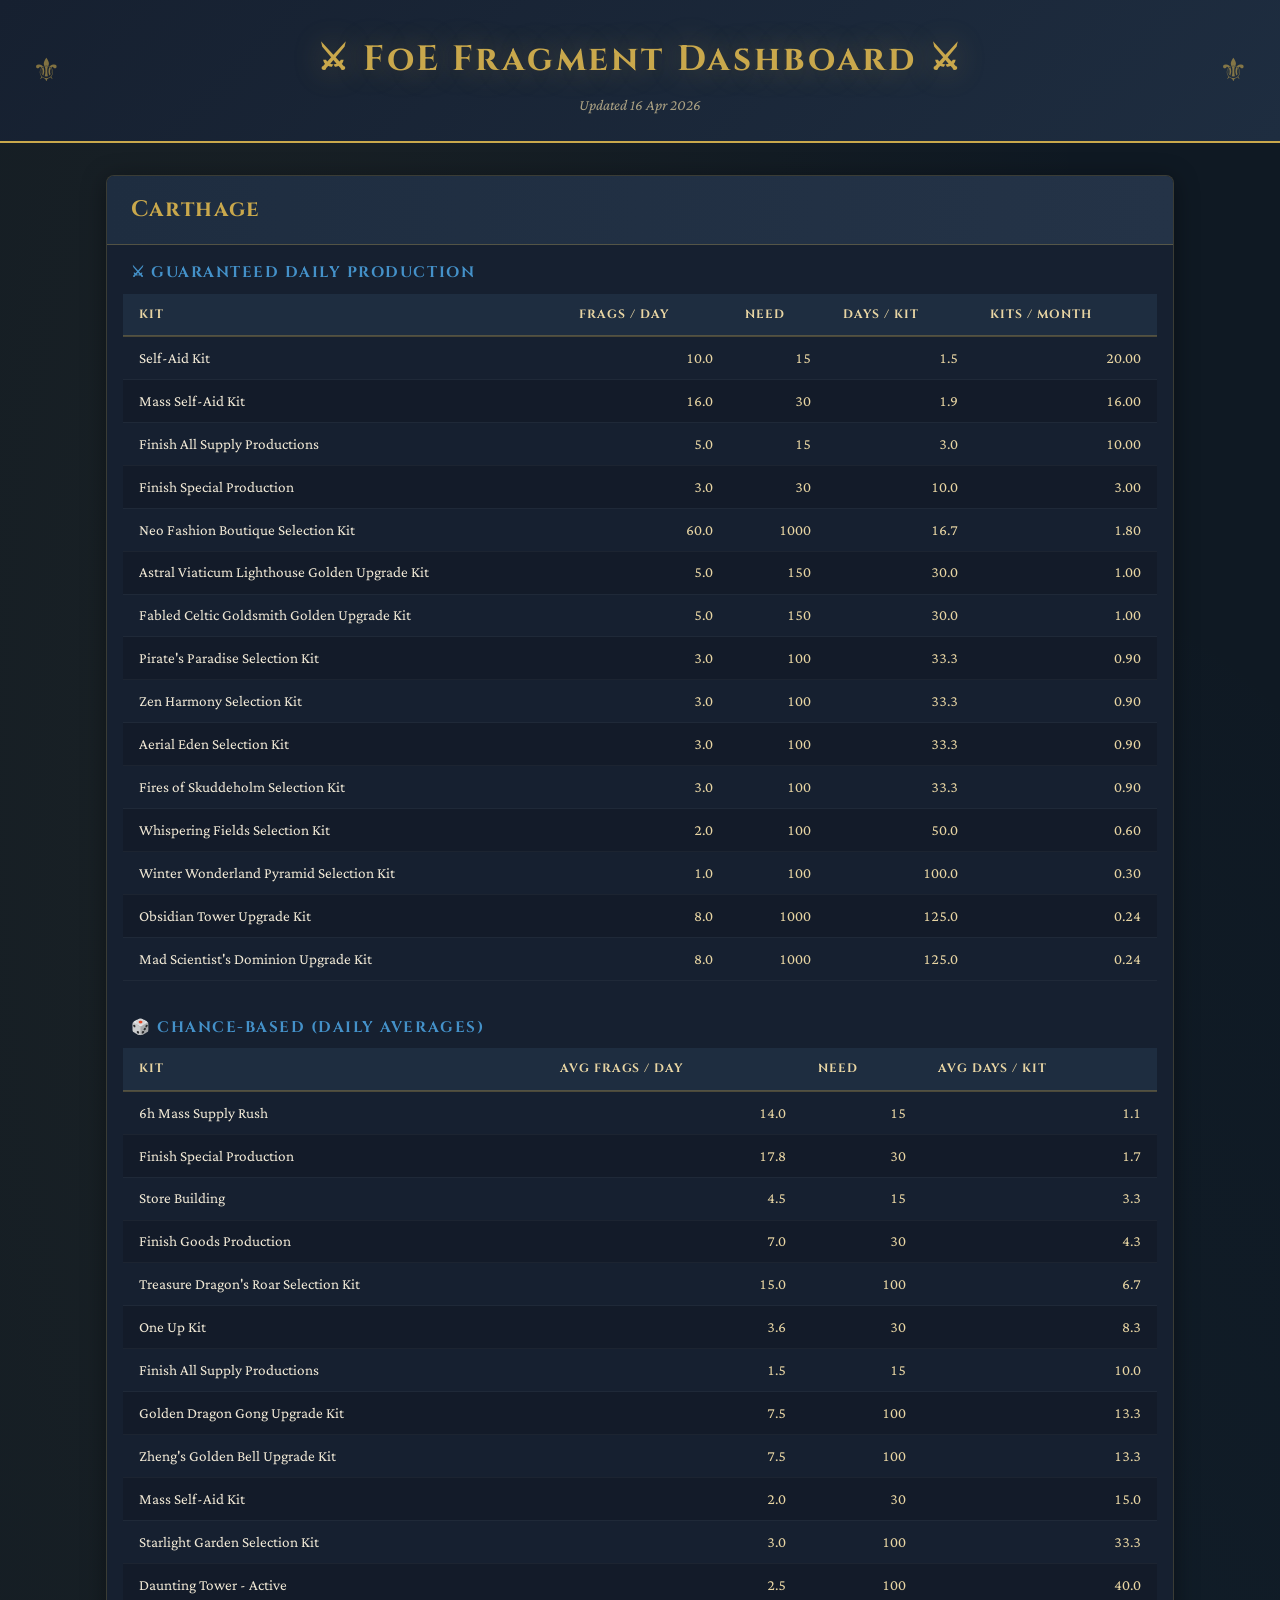
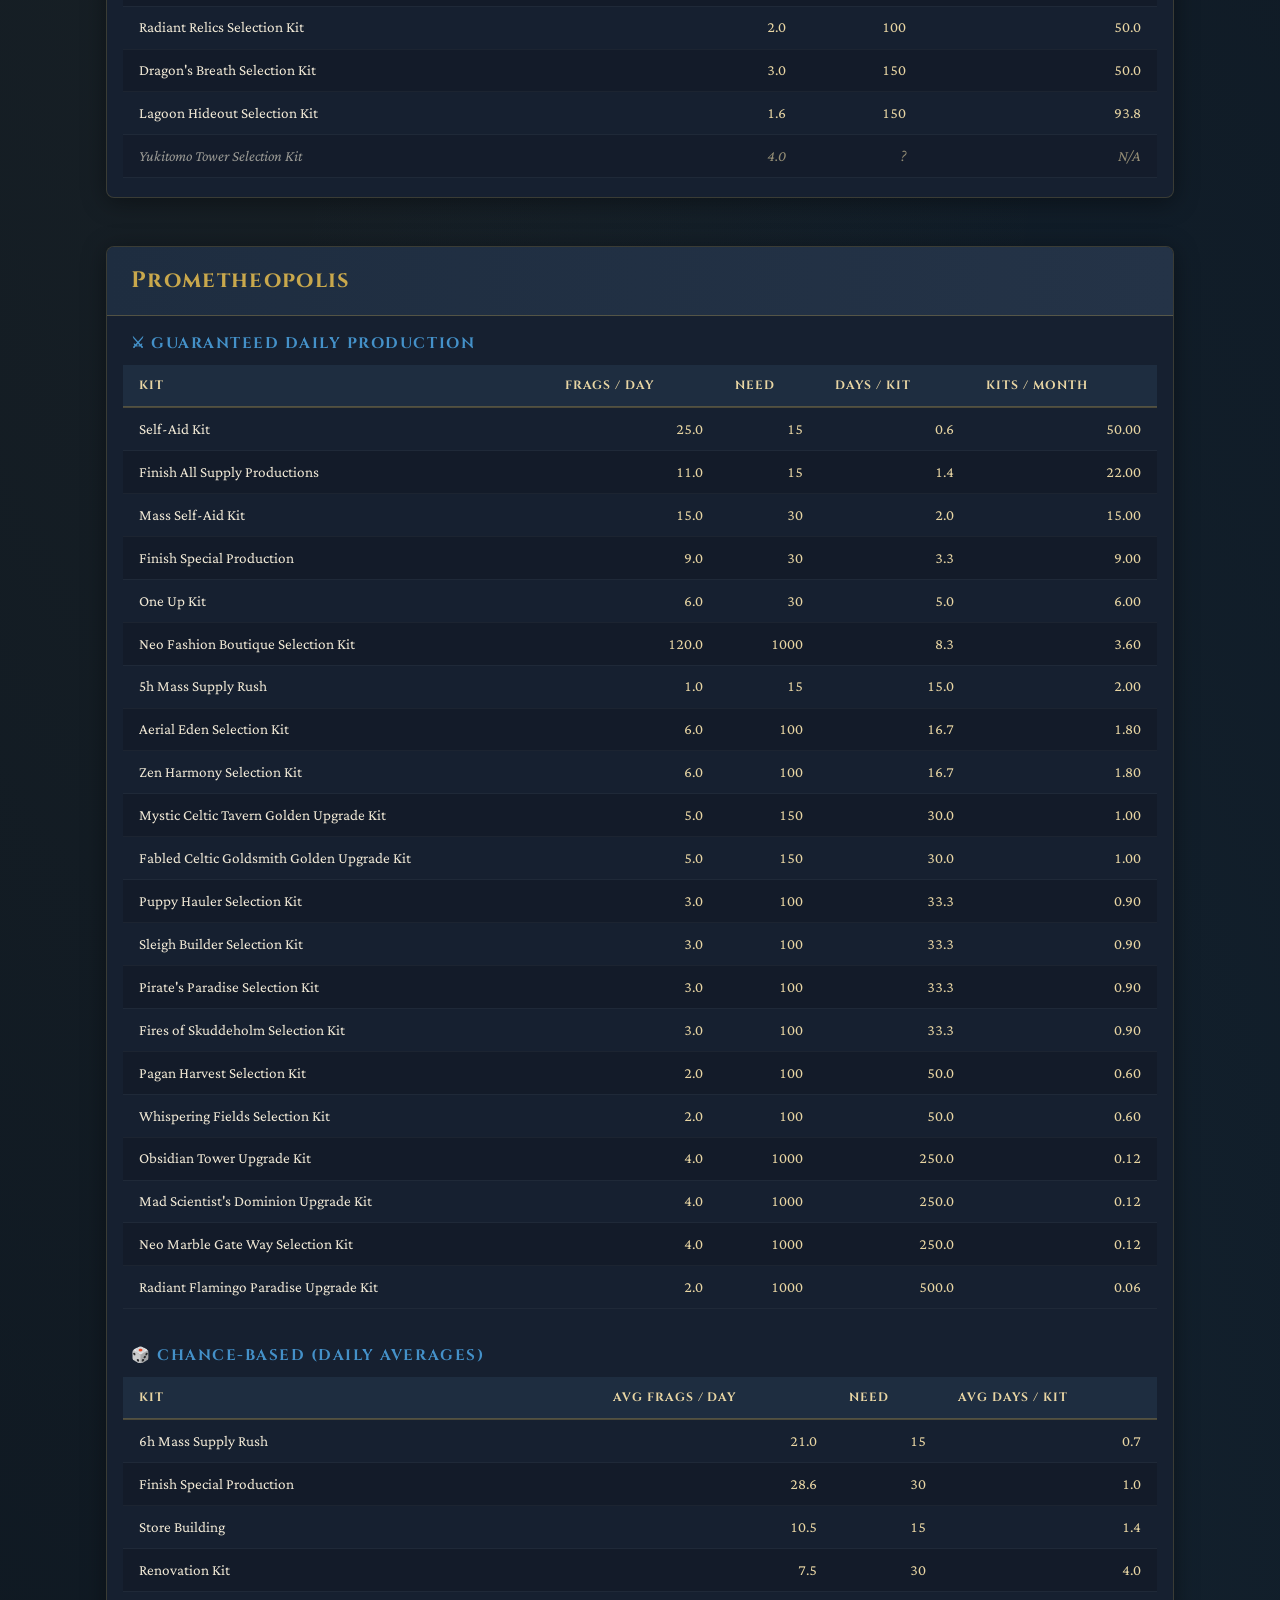
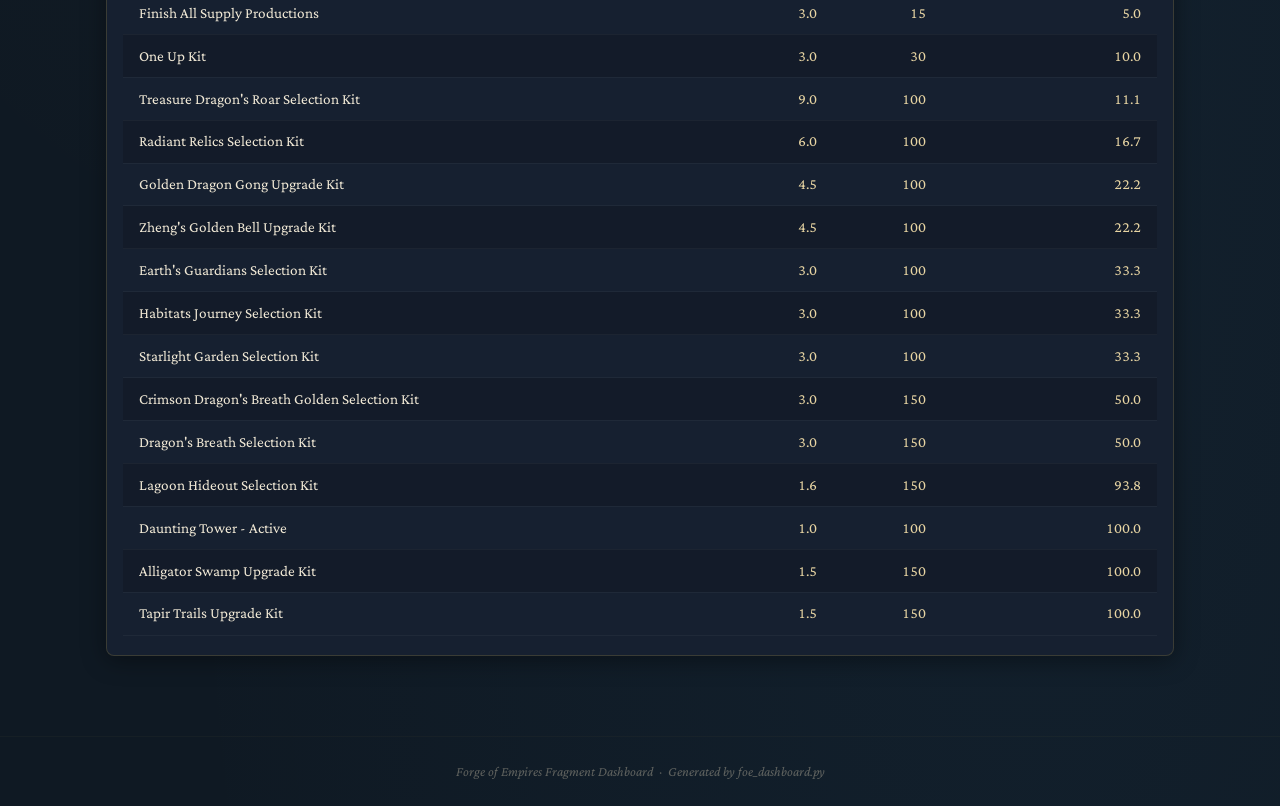
==== commit f0243cc9: "update" ====
--- a/FoE_Log.html
+++ b/FoE_Log.html
@@ -183,7 +183,7 @@
 <body>
 <header>
   <h1>⚔ FoE Fragment Dashboard ⚔</h1>
-  <div class="subtitle">Updated 17 Apr 2026</div>
+  <div class="subtitle">Updated 16 Apr 2026</div>
 </header>
 <main>
 
